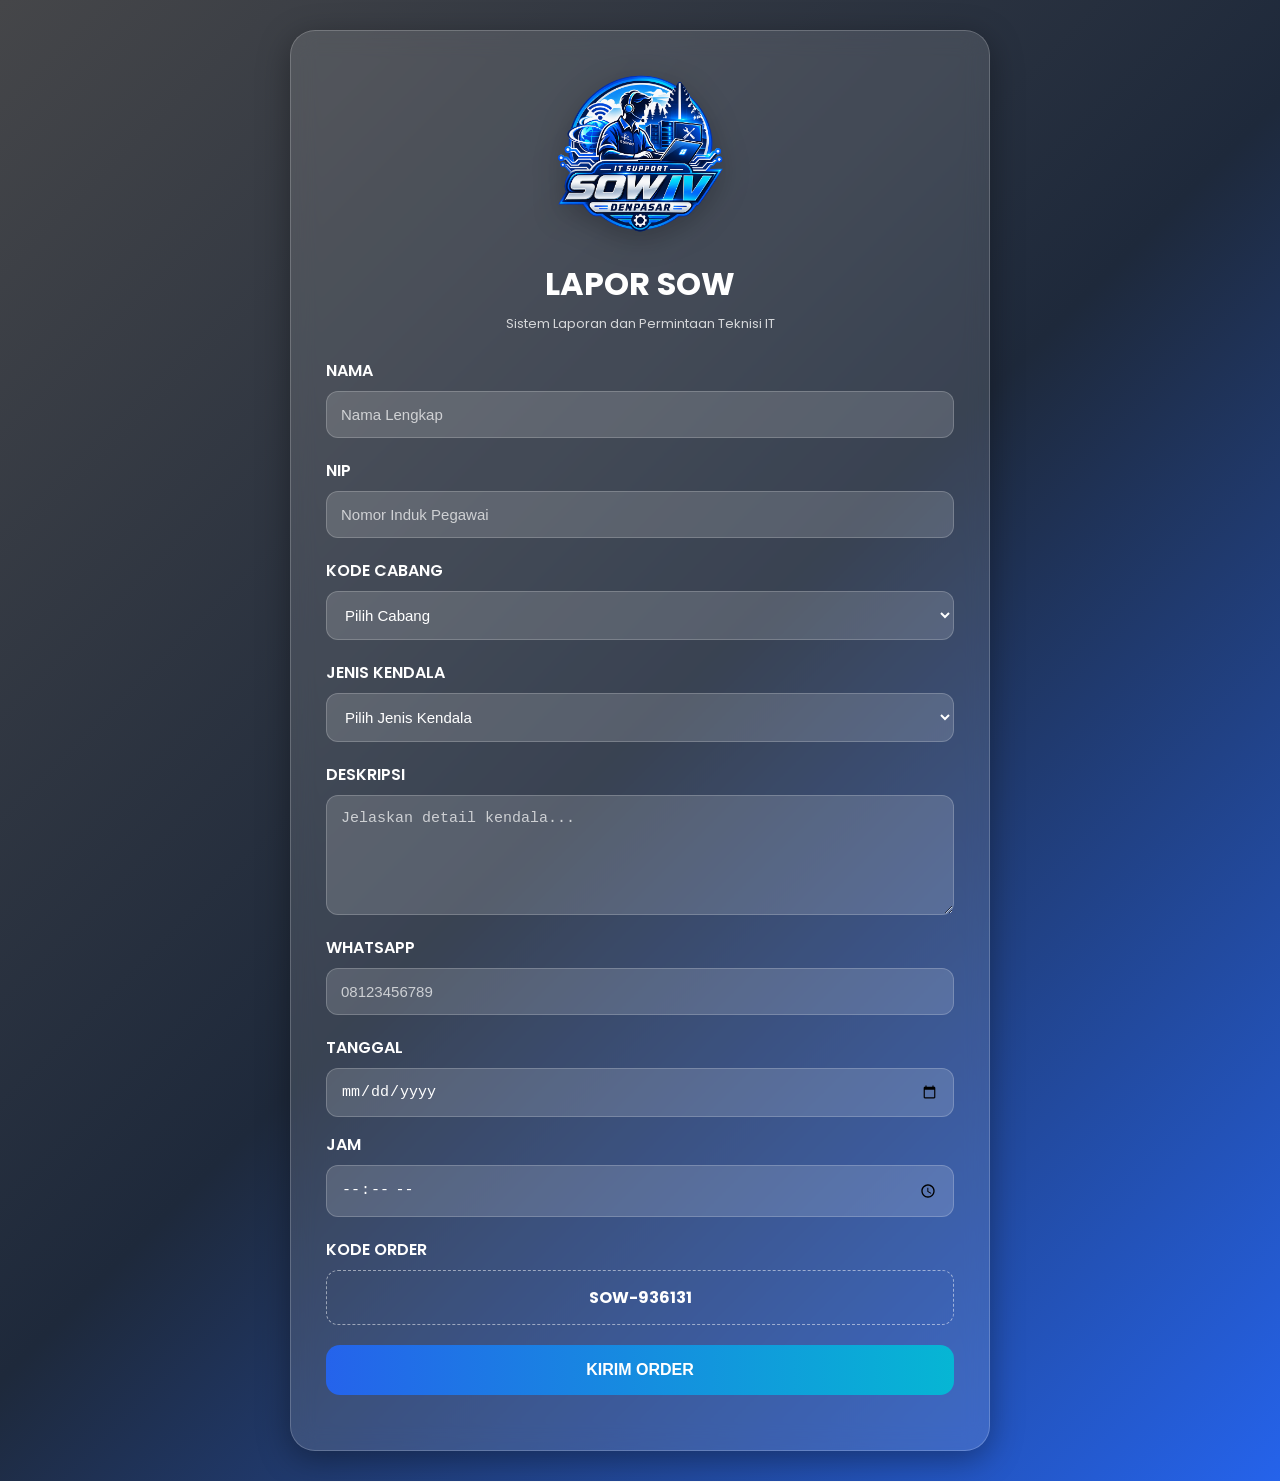
==== index.html @ f2abab61 "Lapor SOW" ====
<!DOCTYPE html>
<html lang="id">

<head>

    <meta charset="UTF-8">

    <meta name="viewport" content="width=device-width, initial-scale=1.0">

    <title>Form Order Kendala Teknisi</title>

    <link rel="stylesheet" href="css/style.css">

</head>

<body>

    <div class="form-container">

        <div class="sow-brand-header">

            <img class="sow-brand-logo" src="images/logo-sow-iv-dps-compact.png" alt="Logo SOW IV DPS">

        </div>

        <h1 class="sow-form-title">
            LAPOR SOW
        </h1>
        <p class="sow-form-subtitle">
            Sistem Laporan dan Permintaan Teknisi IT
        </p>
        <form id="orderForm">

            <div class="form-group">

                <label for="nama">NAMA</label>

                <input type="text" id="nama" required placeholder="Nama Lengkap">

            </div>


            <div class="form-group">

                <label for="nip">NIP</label>

                <input type="text" id="nip" required placeholder="Nomor Induk Pegawai">

            </div>


            <div class="form-group">

                <label for="kode_cabang">KODE CABANG</label>

                <select id="kode_cabang" required>

                    <option value="">Pilih Cabang</option>

                    <option>0040-KCU DENPASAR</option>
                    <option>0146-KCU KUTA</option>
                    <option>6115-KCP GATOT SUBROTO BARAT</option>
                    <option>7730-KCP GATOT SUBROTO TIMUR</option>
                    <option>6690-KCP GATOT SUBROTO DENPASAR</option>
                    <option>6113-KCP BULUH INDAH</option>
                    <option>0435-KCP COKROAMINOTO</option>
                    <option>6485-KCP MAHENDRADATA</option>
                    <option>7445-KCP BENOA</option>
                    <option>7670-KCP SESETAN</option>
                    <option>7680-KCP TEUKU UMAR</option>
                    <option>0049-KCP MALUKU</option>
                    <option>6110-KCP GRAND SUDIRMAN</option>
                    <option>7725-KCP RENON</option>
                    <option>0135-KCP UBUD</option>
                    <option>0416-KCP GIANYAR</option>
                    <option>0395-KCP KLUNGKUNG</option>
                    <option>6700-KCP SANUR</option>
                    <option>7720-KCP BYPASS MUMBUL</option>
                    <option>7723-KCP PECATU</option>
                    <option>7705-KCP SUNSET BOULEVARD</option>
                    <option>8580-KCP BYPASS NGURAH RAI</option>
                    <option>0404-KCP KARTIKA PLAZA</option>
                    <option>6955-KCP PASAR KUTA</option>
                    <option>6130-KCP RAYA KUTA</option>
                    <option>7700-KCP KEROBOKAN</option>
                    <option>7703-KCP CANGGU</option>
                    <option>0142-KCP TABANAN</option>
                    <option>7728-KCP GAJAH MADA</option>
                    <option>7726-KCP DALUNG</option>

                </select>

            </div>


            <div class="form-group">

                <label for="jenis_kendala">JENIS KENDALA</label>

                <select id="jenis_kendala" required>

                    <option value="">Pilih Jenis Kendala</option>

                    <option>E-Service</option>
                    <option>Mesin Sari</option>
                    <option>BDS Web</option>
                    <option>CS Digital</option>
                    <option>Printer</option>
                    <option>Server</option>
                    <option>PC Mati</option>
                    <option>Tablet Mati</option>
                    <option>Tablet Error</option>
                    <option>Update</option>
                    <option>Payroll</option>
                    <option>Kunjungan</option>
                    <option>Teknis</option>
                    <option>Lainnya</option>

                </select>

            </div>


            <div class="form-group">

                <label for="deskripsi">DESKRIPSI</label>

                <textarea id="deskripsi" required placeholder="Jelaskan detail kendala..."></textarea>

            </div>


            <div class="form-group">

                <label for="whatsapp">WHATSAPP</label>

                <input type="tel" id="whatsapp" required placeholder="08123456789">

            </div>


            <div class="form-group">

                <label for="tanggal">TANGGAL</label>

                <input type="date" id="tanggal" required>


                <label for="jam" class="label-jam">

                    JAM

                </label>

                <input type="time" id="jam" required>

            </div>


            <div class="form-group">

                <label>KODE ORDER</label>

                <div id="kode">

                    Memuat...

                </div>

            </div>


            <button type="submit" class="btn-submit" id="submitBtn">

                KIRIM ORDER

            </button>


            <div id="success"></div>

        </form>

    </div>


    <script src="js/script.js"></script>

</body>

</html>
---- css/style.css ----
@import url('https://fonts.googleapis.com/css2?family=Poppins:wght@300;400;500;600;700&display=swap');

* {
    box-sizing: border-box;
}

body {
    margin: 0;
    padding: 30px 15px;

    font-family: 'Poppins', sans-serif;

    background: linear-gradient(135deg,
            #454649,
            #1e293b,
            #2563eb);

    min-height: 100vh;

    display: flex;
    justify-content: center;
    align-items: center;
}

.form-container {

    width: 100%;
    max-width: 700px;

    padding: 35px;

    background: rgba(255, 255, 255, 0.12);

    border: 1px solid rgba(255, 255, 255, 0.2);

    border-radius: 25px;

    backdrop-filter: blur(12px);

    box-shadow: 0 8px 32px rgba(0, 0, 0, 0.35);
}

h1 {

    margin-top: 0;

    text-align: center;

    color: white;
}

.form-group {

    margin-bottom: 20px;

    display: flex;

    flex-direction: column;
}

label {

    margin-bottom: 8px;

    color: white;

    font-weight: 600;
}

.label-jam {

    margin-top: 15px;
}

input,
select,
textarea {

    width: 100%;

    padding: 14px;

    border: 1px solid rgba(255, 255, 255, 0.2);

    border-radius: 12px;

    outline: none;

    font-size: 15px;

    background: rgba(255, 255, 255, 0.15);

    color: white;
}

select option {

    color: black;
}

textarea {

    min-height: 120px;

    resize: vertical;
}

input::placeholder,
textarea::placeholder {

    color: rgba(255, 255, 255, 0.7);
}

input:focus,
select:focus,
textarea:focus {

    border-color: #60a5fa;

    box-shadow: 0 0 12px rgba(96, 165, 250, 0.5);
}

#kode {

    padding: 14px;

    text-align: center;

    color: white;

    font-weight: bold;

    border: 1px dashed rgba(255, 255, 255, 0.5);

    border-radius: 12px;
}

.btn-submit {

    width: 100%;

    padding: 16px;

    border: none;

    border-radius: 14px;

    cursor: pointer;

    font-size: 16px;

    font-weight: bold;

    color: white;

    background: linear-gradient(90deg,
            #2563eb,
            #06b6d4);
}

.btn-submit:hover {

    transform: translateY(-2px);
}

.btn-submit:disabled {

    opacity: 0.6;

    cursor: not-allowed;
}

#success {

    margin-top: 20px;

    text-align: center;

    font-weight: bold;
}

.success-message {

    color: #86efac;
}

.error-message {

    color: #fca5a5;
}

@media (max-width: 600px) {

    body {

        padding: 15px 10px;
    }

    .form-container {

        padding: 20px;
    }

}

/* ini bagian logo dan tagline --*/
.sow-brand-header {
    text-align: center;
    margin: 0 auto 24px;
}

.sow-brand-logo {
    display: block;
    width: 170px;
    height: 170px;
    object-fit: contain;
    margin: 0 auto 5px;
    filter: drop-shadow(0 8px 14px rgba(0, 0, 0, 0.25));
}

.sow-brand-name {
    margin: 0;
    color: #ffffff;
    font-size: 17px;
    font-weight: 700;
    letter-spacing: 1.5px;
}

.sow-brand-tagline {
    margin: 4px 0 18px;
    color: rgba(255, 255, 255, 0.85);
    font-size: 11px;
    font-weight: 600;
    letter-spacing: 1.5px;
    text-align: center;
}

.sow-form-title {
    margin: 0 0 6px !important;
}

.sow-form-subtitle {
    margin: 0 0 24px;
    text-align: center;
    color: rgba(255, 255, 255, 0.78);
    font-size: 13px;
}

/* TAMPILAN HP */
@media (max-width: 768px) {

    .sow-brand-logo {
        width: 125px;
        height: 125px;
        margin-bottom: 8px;
    }

    .sow-form-subtitle {
        font-size: 12px;
        margin-bottom: 5px;
        animation: slideInLeft 0.8s ease-in-out;

    }
}

@keyframes slideInLeft {
    0% {
        opacity: 0;
        transform: translateY(20px);
    }

    100% {
        opacity: 1;
        transform: translateY(0);
    }
}
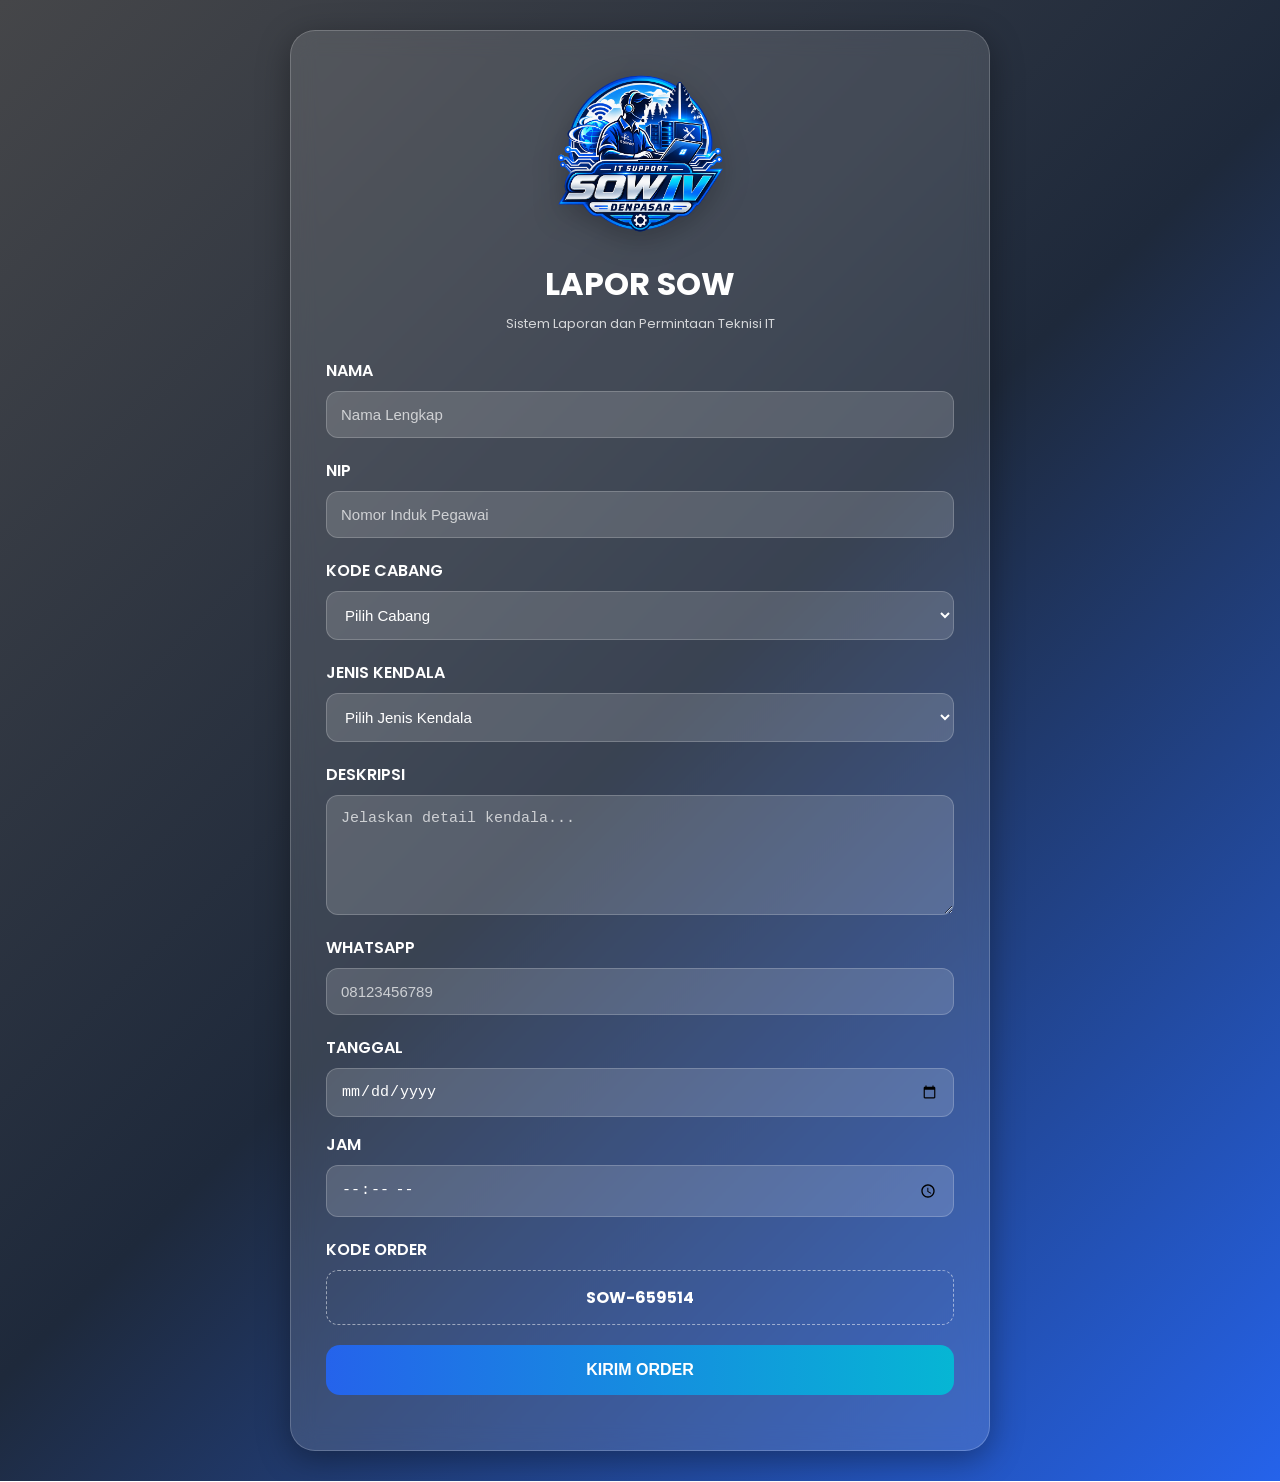
==== commit 375c9252: "FINAL - Sistem Lapor SOW v1.0" ====
--- a/index.html
+++ b/index.html
@@ -1,191 +1,191 @@
-<!DOCTYPE html>
-<html lang="id">
-
-<head>
-
-    <meta charset="UTF-8">
-
-    <meta name="viewport" content="width=device-width, initial-scale=1.0">
-
-    <title>Form Order Kendala Teknisi</title>
-
-    <link rel="stylesheet" href="css/style.css">
-
-</head>
-
-<body>
-
-    <div class="form-container">
-
-        <div class="sow-brand-header">
-
-            <img class="sow-brand-logo" src="images/logo-sow-iv-dps-compact.png" alt="Logo SOW IV DPS">
-
-        </div>
-
-        <h1 class="sow-form-title">
-            LAPOR SOW
-        </h1>
-        <p class="sow-form-subtitle">
-            Sistem Laporan dan Permintaan Teknisi IT
-        </p>
-        <form id="orderForm">
-
-            <div class="form-group">
-
-                <label for="nama">NAMA</label>
-
-                <input type="text" id="nama" required placeholder="Nama Lengkap">
-
-            </div>
-
-
-            <div class="form-group">
-
-                <label for="nip">NIP</label>
-
-                <input type="text" id="nip" required placeholder="Nomor Induk Pegawai">
-
-            </div>
-
-
-            <div class="form-group">
-
-                <label for="kode_cabang">KODE CABANG</label>
-
-                <select id="kode_cabang" required>
-
-                    <option value="">Pilih Cabang</option>
-
-                    <option>0040-KCU DENPASAR</option>
-                    <option>0146-KCU KUTA</option>
-                    <option>6115-KCP GATOT SUBROTO BARAT</option>
-                    <option>7730-KCP GATOT SUBROTO TIMUR</option>
-                    <option>6690-KCP GATOT SUBROTO DENPASAR</option>
-                    <option>6113-KCP BULUH INDAH</option>
-                    <option>0435-KCP COKROAMINOTO</option>
-                    <option>6485-KCP MAHENDRADATA</option>
-                    <option>7445-KCP BENOA</option>
-                    <option>7670-KCP SESETAN</option>
-                    <option>7680-KCP TEUKU UMAR</option>
-                    <option>0049-KCP MALUKU</option>
-                    <option>6110-KCP GRAND SUDIRMAN</option>
-                    <option>7725-KCP RENON</option>
-                    <option>0135-KCP UBUD</option>
-                    <option>0416-KCP GIANYAR</option>
-                    <option>0395-KCP KLUNGKUNG</option>
-                    <option>6700-KCP SANUR</option>
-                    <option>7720-KCP BYPASS MUMBUL</option>
-                    <option>7723-KCP PECATU</option>
-                    <option>7705-KCP SUNSET BOULEVARD</option>
-                    <option>8580-KCP BYPASS NGURAH RAI</option>
-                    <option>0404-KCP KARTIKA PLAZA</option>
-                    <option>6955-KCP PASAR KUTA</option>
-                    <option>6130-KCP RAYA KUTA</option>
-                    <option>7700-KCP KEROBOKAN</option>
-                    <option>7703-KCP CANGGU</option>
-                    <option>0142-KCP TABANAN</option>
-                    <option>7728-KCP GAJAH MADA</option>
-                    <option>7726-KCP DALUNG</option>
-
-                </select>
-
-            </div>
-
-
-            <div class="form-group">
-
-                <label for="jenis_kendala">JENIS KENDALA</label>
-
-                <select id="jenis_kendala" required>
-
-                    <option value="">Pilih Jenis Kendala</option>
-
-                    <option>E-Service</option>
-                    <option>Mesin Sari</option>
-                    <option>BDS Web</option>
-                    <option>CS Digital</option>
-                    <option>Printer</option>
-                    <option>Server</option>
-                    <option>PC Mati</option>
-                    <option>Tablet Mati</option>
-                    <option>Tablet Error</option>
-                    <option>Update</option>
-                    <option>Payroll</option>
-                    <option>Kunjungan</option>
-                    <option>Teknis</option>
-                    <option>Lainnya</option>
-
-                </select>
-
-            </div>
-
-
-            <div class="form-group">
-
-                <label for="deskripsi">DESKRIPSI</label>
-
-                <textarea id="deskripsi" required placeholder="Jelaskan detail kendala..."></textarea>
-
-            </div>
-
-
-            <div class="form-group">
-
-                <label for="whatsapp">WHATSAPP</label>
-
-                <input type="tel" id="whatsapp" required placeholder="08123456789">
-
-            </div>
-
-
-            <div class="form-group">
-
-                <label for="tanggal">TANGGAL</label>
-
-                <input type="date" id="tanggal" required>
-
-
-                <label for="jam" class="label-jam">
-
-                    JAM
-
-                </label>
-
-                <input type="time" id="jam" required>
-
-            </div>
-
-
-            <div class="form-group">
-
-                <label>KODE ORDER</label>
-
-                <div id="kode">
-
-                    Memuat...
-
-                </div>
-
-            </div>
-
-
-            <button type="submit" class="btn-submit" id="submitBtn">
-
-                KIRIM ORDER
-
-            </button>
-
-
-            <div id="success"></div>
-
-        </form>
-
-    </div>
-
-
-    <script src="js/script.js"></script>
-
-</body>
-
+<!DOCTYPE html>
+<html lang="id">
+
+<head>
+
+    <meta charset="UTF-8">
+
+    <meta name="viewport" content="width=device-width, initial-scale=1.0">
+
+    <title>Form Order Kendala Teknisi</title>
+
+    <link rel="stylesheet" href="css/style.css">
+
+</head>
+
+<body>
+
+    <div class="form-container">
+
+        <div class="sow-brand-header">
+
+            <img class="sow-brand-logo" src="images/logo-sow-iv-dps-compact.png" alt="Logo SOW IV DPS">
+
+        </div>
+
+        <h1 class="sow-form-title">
+            LAPOR SOW
+        </h1>
+        <p class="sow-form-subtitle">
+            Sistem Laporan dan Permintaan Teknisi IT
+        </p>
+        <form id="orderForm">
+
+            <div class="form-group">
+
+                <label for="nama">NAMA</label>
+
+                <input type="text" id="nama" required placeholder="Nama Lengkap">
+
+            </div>
+
+
+            <div class="form-group">
+
+                <label for="nip">NIP</label>
+
+                <input type="text" id="nip" required placeholder="Nomor Induk Pegawai">
+
+            </div>
+
+
+            <div class="form-group">
+
+                <label for="kode_cabang">KODE CABANG</label>
+
+                <select id="kode_cabang" required>
+
+                    <option value="">Pilih Cabang</option>
+
+                    <option>0040-KCU DENPASAR</option>
+                    <option>0146-KCU KUTA</option>
+                    <option>6115-KCP GATOT SUBROTO BARAT</option>
+                    <option>7730-KCP GATOT SUBROTO TIMUR</option>
+                    <option>6690-KCP GATOT SUBROTO DENPASAR</option>
+                    <option>6113-KCP BULUH INDAH</option>
+                    <option>0435-KCP COKROAMINOTO</option>
+                    <option>6485-KCP MAHENDRADATA</option>
+                    <option>7445-KCP BENOA</option>
+                    <option>7670-KCP SESETAN</option>
+                    <option>7680-KCP TEUKU UMAR</option>
+                    <option>0049-KCP MALUKU</option>
+                    <option>6110-KCP GRAND SUDIRMAN</option>
+                    <option>7725-KCP RENON</option>
+                    <option>0135-KCP UBUD</option>
+                    <option>0416-KCP GIANYAR</option>
+                    <option>0395-KCP KLUNGKUNG</option>
+                    <option>6700-KCP SANUR</option>
+                    <option>7720-KCP BYPASS MUMBUL</option>
+                    <option>7723-KCP PECATU</option>
+                    <option>7705-KCP SUNSET BOULEVARD</option>
+                    <option>8580-KCP BYPASS NGURAH RAI</option>
+                    <option>0404-KCP KARTIKA PLAZA</option>
+                    <option>6955-KCP PASAR KUTA</option>
+                    <option>6130-KCP RAYA KUTA</option>
+                    <option>7700-KCP KEROBOKAN</option>
+                    <option>7703-KCP CANGGU</option>
+                    <option>0142-KCP TABANAN</option>
+                    <option>7728-KCP GAJAH MADA</option>
+                    <option>7726-KCP DALUNG</option>
+
+                </select>
+
+            </div>
+
+
+            <div class="form-group">
+
+                <label for="jenis_kendala">JENIS KENDALA</label>
+
+                <select id="jenis_kendala" required>
+
+                    <option value="">Pilih Jenis Kendala</option>
+
+                    <option>E-Service</option>
+                    <option>Mesin Sari</option>
+                    <option>BDS Web</option>
+                    <option>CS Digital</option>
+                    <option>Printer</option>
+                    <option>Server</option>
+                    <option>PC Mati</option>
+                    <option>Tablet Mati</option>
+                    <option>Tablet Error</option>
+                    <option>Update</option>
+                    <option>Payroll</option>
+                    <option>Kunjungan</option>
+                    <option>Teknis</option>
+                    <option>Lainnya</option>
+
+                </select>
+
+            </div>
+
+
+            <div class="form-group">
+
+                <label for="deskripsi">DESKRIPSI</label>
+
+                <textarea id="deskripsi" required placeholder="Jelaskan detail kendala..."></textarea>
+
+            </div>
+
+
+            <div class="form-group">
+
+                <label for="whatsapp">WHATSAPP</label>
+
+                <input type="tel" id="whatsapp" required placeholder="08123456789">
+
+            </div>
+
+
+            <div class="form-group">
+
+                <label for="tanggal">TANGGAL</label>
+
+                <input type="date" id="tanggal" required>
+
+
+                <label for="jam" class="label-jam">
+
+                    JAM
+
+                </label>
+
+                <input type="time" id="jam" required>
+
+            </div>
+
+
+            <div class="form-group">
+
+                <label>KODE ORDER</label>
+
+                <div id="kode">
+
+                    Memuat...
+
+                </div>
+
+            </div>
+
+
+            <button type="submit" class="btn-submit" id="submitBtn">
+
+                KIRIM ORDER
+
+            </button>
+
+
+            <div id="success"></div>
+
+        </form>
+
+    </div>
+
+
+    <script src="js/script.js"></script>
+
+</body>
+
 </html>
--- a/css/style.css
+++ b/css/style.css
@@ -1,276 +1,276 @@
-@import url('https://fonts.googleapis.com/css2?family=Poppins:wght@300;400;500;600;700&display=swap');
-
-* {
-    box-sizing: border-box;
-}
-
-body {
-    margin: 0;
-    padding: 30px 15px;
-
-    font-family: 'Poppins', sans-serif;
-
-    background: linear-gradient(135deg,
-            #454649,
-            #1e293b,
-            #2563eb);
-
-    min-height: 100vh;
-
-    display: flex;
-    justify-content: center;
-    align-items: center;
-}
-
-.form-container {
-
-    width: 100%;
-    max-width: 700px;
-
-    padding: 35px;
-
-    background: rgba(255, 255, 255, 0.12);
-
-    border: 1px solid rgba(255, 255, 255, 0.2);
-
-    border-radius: 25px;
-
-    backdrop-filter: blur(12px);
-
-    box-shadow: 0 8px 32px rgba(0, 0, 0, 0.35);
-}
-
-h1 {
-
-    margin-top: 0;
-
-    text-align: center;
-
-    color: white;
-}
-
-.form-group {
-
-    margin-bottom: 20px;
-
-    display: flex;
-
-    flex-direction: column;
-}
-
-label {
-
-    margin-bottom: 8px;
-
-    color: white;
-
-    font-weight: 600;
-}
-
-.label-jam {
-
-    margin-top: 15px;
-}
-
-input,
-select,
-textarea {
-
-    width: 100%;
-
-    padding: 14px;
-
-    border: 1px solid rgba(255, 255, 255, 0.2);
-
-    border-radius: 12px;
-
-    outline: none;
-
-    font-size: 15px;
-
-    background: rgba(255, 255, 255, 0.15);
-
-    color: white;
-}
-
-select option {
-
-    color: black;
-}
-
-textarea {
-
-    min-height: 120px;
-
-    resize: vertical;
-}
-
-input::placeholder,
-textarea::placeholder {
-
-    color: rgba(255, 255, 255, 0.7);
-}
-
-input:focus,
-select:focus,
-textarea:focus {
-
-    border-color: #60a5fa;
-
-    box-shadow: 0 0 12px rgba(96, 165, 250, 0.5);
-}
-
-#kode {
-
-    padding: 14px;
-
-    text-align: center;
-
-    color: white;
-
-    font-weight: bold;
-
-    border: 1px dashed rgba(255, 255, 255, 0.5);
-
-    border-radius: 12px;
-}
-
-.btn-submit {
-
-    width: 100%;
-
-    padding: 16px;
-
-    border: none;
-
-    border-radius: 14px;
-
-    cursor: pointer;
-
-    font-size: 16px;
-
-    font-weight: bold;
-
-    color: white;
-
-    background: linear-gradient(90deg,
-            #2563eb,
-            #06b6d4);
-}
-
-.btn-submit:hover {
-
-    transform: translateY(-2px);
-}
-
-.btn-submit:disabled {
-
-    opacity: 0.6;
-
-    cursor: not-allowed;
-}
-
-#success {
-
-    margin-top: 20px;
-
-    text-align: center;
-
-    font-weight: bold;
-}
-
-.success-message {
-
-    color: #86efac;
-}
-
-.error-message {
-
-    color: #fca5a5;
-}
-
-@media (max-width: 600px) {
-
-    body {
-
-        padding: 15px 10px;
-    }
-
-    .form-container {
-
-        padding: 20px;
-    }
-
-}
-
-/* ini bagian logo dan tagline --*/
-.sow-brand-header {
-    text-align: center;
-    margin: 0 auto 24px;
-}
-
-.sow-brand-logo {
-    display: block;
-    width: 170px;
-    height: 170px;
-    object-fit: contain;
-    margin: 0 auto 5px;
-    filter: drop-shadow(0 8px 14px rgba(0, 0, 0, 0.25));
-}
-
-.sow-brand-name {
-    margin: 0;
-    color: #ffffff;
-    font-size: 17px;
-    font-weight: 700;
-    letter-spacing: 1.5px;
-}
-
-.sow-brand-tagline {
-    margin: 4px 0 18px;
-    color: rgba(255, 255, 255, 0.85);
-    font-size: 11px;
-    font-weight: 600;
-    letter-spacing: 1.5px;
-    text-align: center;
-}
-
-.sow-form-title {
-    margin: 0 0 6px !important;
-}
-
-.sow-form-subtitle {
-    margin: 0 0 24px;
-    text-align: center;
-    color: rgba(255, 255, 255, 0.78);
-    font-size: 13px;
-}
-
-/* TAMPILAN HP */
-@media (max-width: 768px) {
-
-    .sow-brand-logo {
-        width: 125px;
-        height: 125px;
-        margin-bottom: 8px;
-    }
-
-    .sow-form-subtitle {
-        font-size: 12px;
-        margin-bottom: 5px;
-        animation: slideInLeft 0.8s ease-in-out;
-
-    }
-}
-
-@keyframes slideInLeft {
-    0% {
-        opacity: 0;
-        transform: translateY(20px);
-    }
-
-    100% {
-        opacity: 1;
-        transform: translateY(0);
-    }
+@import url('https://fonts.googleapis.com/css2?family=Poppins:wght@300;400;500;600;700&display=swap');
+
+* {
+    box-sizing: border-box;
+}
+
+body {
+    margin: 0;
+    padding: 30px 15px;
+
+    font-family: 'Poppins', sans-serif;
+
+    background: linear-gradient(135deg,
+            #454649,
+            #1e293b,
+            #2563eb);
+
+    min-height: 100vh;
+
+    display: flex;
+    justify-content: center;
+    align-items: center;
+}
+
+.form-container {
+
+    width: 100%;
+    max-width: 700px;
+
+    padding: 35px;
+
+    background: rgba(255, 255, 255, 0.12);
+
+    border: 1px solid rgba(255, 255, 255, 0.2);
+
+    border-radius: 25px;
+
+    backdrop-filter: blur(12px);
+
+    box-shadow: 0 8px 32px rgba(0, 0, 0, 0.35);
+}
+
+h1 {
+
+    margin-top: 0;
+
+    text-align: center;
+
+    color: white;
+}
+
+.form-group {
+
+    margin-bottom: 20px;
+
+    display: flex;
+
+    flex-direction: column;
+}
+
+label {
+
+    margin-bottom: 8px;
+
+    color: white;
+
+    font-weight: 600;
+}
+
+.label-jam {
+
+    margin-top: 15px;
+}
+
+input,
+select,
+textarea {
+
+    width: 100%;
+
+    padding: 14px;
+
+    border: 1px solid rgba(255, 255, 255, 0.2);
+
+    border-radius: 12px;
+
+    outline: none;
+
+    font-size: 15px;
+
+    background: rgba(255, 255, 255, 0.15);
+
+    color: white;
+}
+
+select option {
+
+    color: black;
+}
+
+textarea {
+
+    min-height: 120px;
+
+    resize: vertical;
+}
+
+input::placeholder,
+textarea::placeholder {
+
+    color: rgba(255, 255, 255, 0.7);
+}
+
+input:focus,
+select:focus,
+textarea:focus {
+
+    border-color: #60a5fa;
+
+    box-shadow: 0 0 12px rgba(96, 165, 250, 0.5);
+}
+
+#kode {
+
+    padding: 14px;
+
+    text-align: center;
+
+    color: white;
+
+    font-weight: bold;
+
+    border: 1px dashed rgba(255, 255, 255, 0.5);
+
+    border-radius: 12px;
+}
+
+.btn-submit {
+
+    width: 100%;
+
+    padding: 16px;
+
+    border: none;
+
+    border-radius: 14px;
+
+    cursor: pointer;
+
+    font-size: 16px;
+
+    font-weight: bold;
+
+    color: white;
+
+    background: linear-gradient(90deg,
+            #2563eb,
+            #06b6d4);
+}
+
+.btn-submit:hover {
+
+    transform: translateY(-2px);
+}
+
+.btn-submit:disabled {
+
+    opacity: 0.6;
+
+    cursor: not-allowed;
+}
+
+#success {
+
+    margin-top: 20px;
+
+    text-align: center;
+
+    font-weight: bold;
+}
+
+.success-message {
+
+    color: #86efac;
+}
+
+.error-message {
+
+    color: #fca5a5;
+}
+
+@media (max-width: 600px) {
+
+    body {
+
+        padding: 15px 10px;
+    }
+
+    .form-container {
+
+        padding: 20px;
+    }
+
+}
+
+/* ini bagian logo dan tagline --*/
+.sow-brand-header {
+    text-align: center;
+    margin: 0 auto 24px;
+}
+
+.sow-brand-logo {
+    display: block;
+    width: 170px;
+    height: 170px;
+    object-fit: contain;
+    margin: 0 auto 5px;
+    filter: drop-shadow(0 8px 14px rgba(0, 0, 0, 0.25));
+}
+
+.sow-brand-name {
+    margin: 0;
+    color: #ffffff;
+    font-size: 17px;
+    font-weight: 700;
+    letter-spacing: 1.5px;
+}
+
+.sow-brand-tagline {
+    margin: 4px 0 18px;
+    color: rgba(255, 255, 255, 0.85);
+    font-size: 11px;
+    font-weight: 600;
+    letter-spacing: 1.5px;
+    text-align: center;
+}
+
+.sow-form-title {
+    margin: 0 0 6px !important;
+}
+
+.sow-form-subtitle {
+    margin: 0 0 24px;
+    text-align: center;
+    color: rgba(255, 255, 255, 0.78);
+    font-size: 13px;
+}
+
+/* TAMPILAN HP */
+@media (max-width: 768px) {
+
+    .sow-brand-logo {
+        width: 125px;
+        height: 125px;
+        margin-bottom: 8px;
+    }
+
+    .sow-form-subtitle {
+        font-size: 12px;
+        margin-bottom: 5px;
+        animation: slideInLeft 0.8s ease-in-out;
+
+    }
+}
+
+@keyframes slideInLeft {
+    0% {
+        opacity: 0;
+        transform: translateY(20px);
+    }
+
+    100% {
+        opacity: 1;
+        transform: translateY(0);
+    }
 }
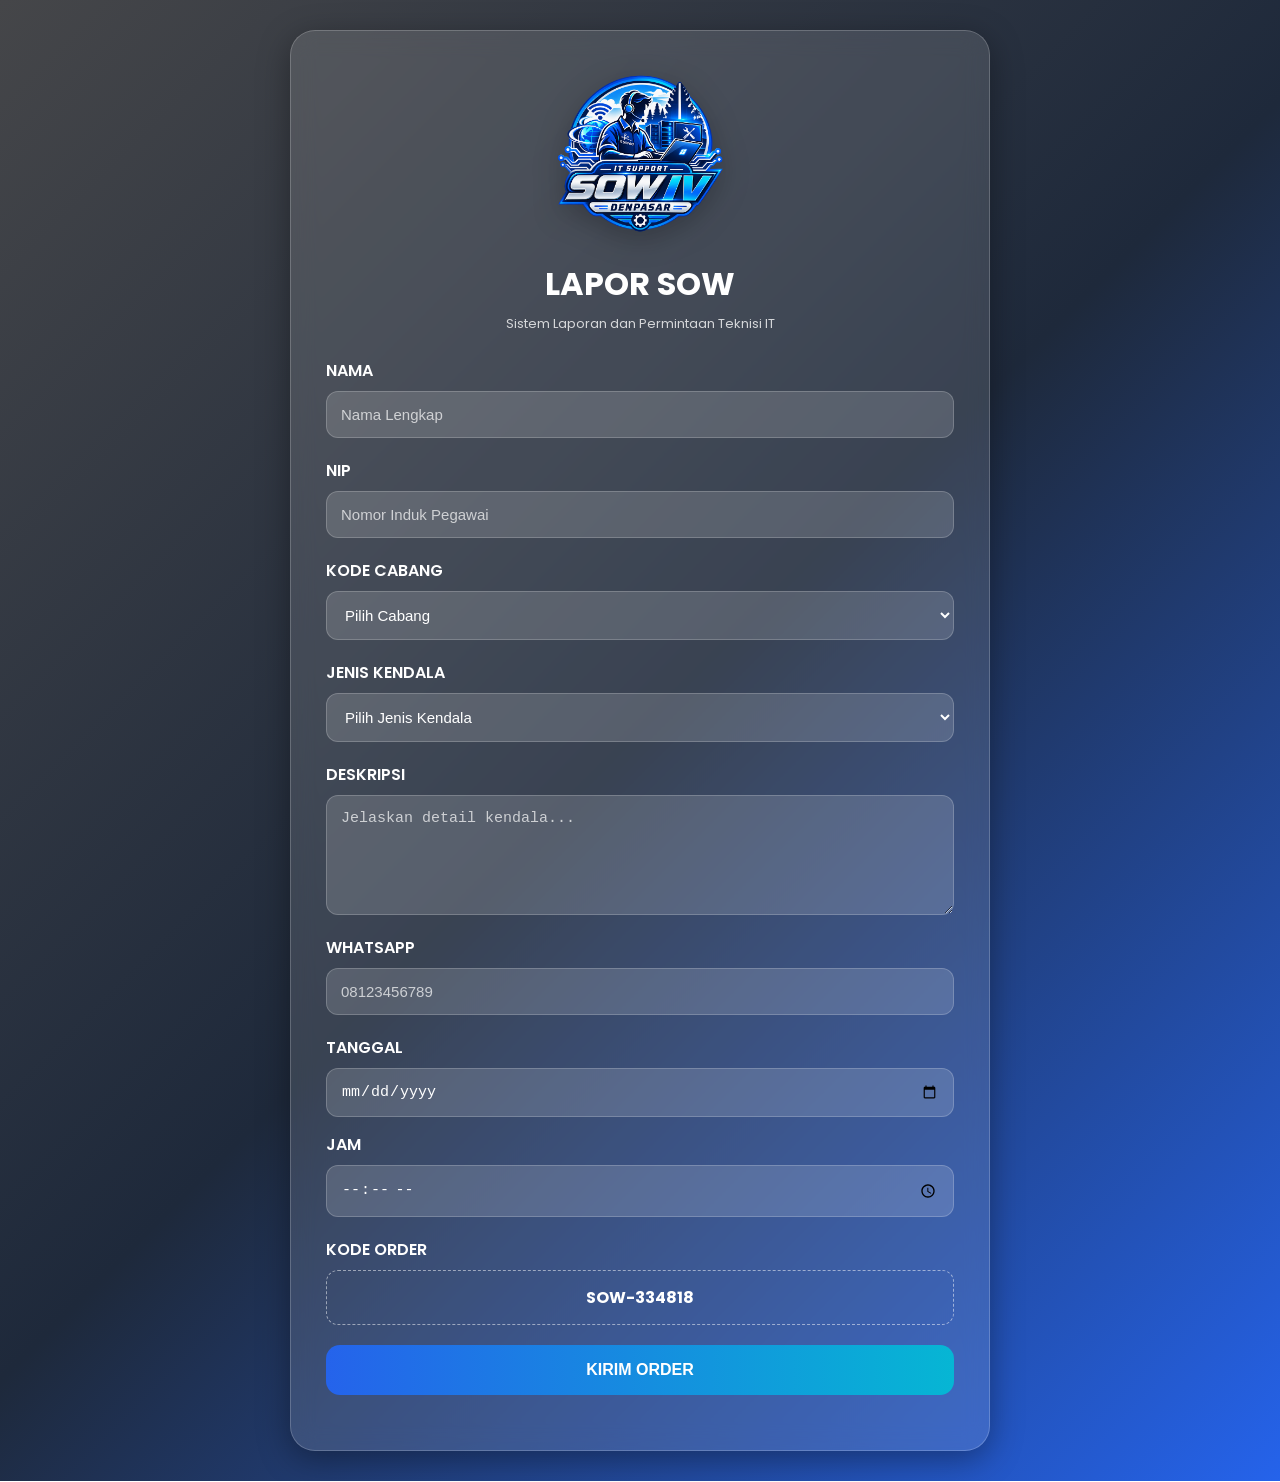
==== commit ad537d42: "Finalisasi MASTER_DATA dan keamanan login admin" ====
--- a/index.html
+++ b/index.html
@@ -57,37 +57,6 @@
 
                     <option value="">Pilih Cabang</option>
 
-                    <option>0040-KCU DENPASAR</option>
-                    <option>0146-KCU KUTA</option>
-                    <option>6115-KCP GATOT SUBROTO BARAT</option>
-                    <option>7730-KCP GATOT SUBROTO TIMUR</option>
-                    <option>6690-KCP GATOT SUBROTO DENPASAR</option>
-                    <option>6113-KCP BULUH INDAH</option>
-                    <option>0435-KCP COKROAMINOTO</option>
-                    <option>6485-KCP MAHENDRADATA</option>
-                    <option>7445-KCP BENOA</option>
-                    <option>7670-KCP SESETAN</option>
-                    <option>7680-KCP TEUKU UMAR</option>
-                    <option>0049-KCP MALUKU</option>
-                    <option>6110-KCP GRAND SUDIRMAN</option>
-                    <option>7725-KCP RENON</option>
-                    <option>0135-KCP UBUD</option>
-                    <option>0416-KCP GIANYAR</option>
-                    <option>0395-KCP KLUNGKUNG</option>
-                    <option>6700-KCP SANUR</option>
-                    <option>7720-KCP BYPASS MUMBUL</option>
-                    <option>7723-KCP PECATU</option>
-                    <option>7705-KCP SUNSET BOULEVARD</option>
-                    <option>8580-KCP BYPASS NGURAH RAI</option>
-                    <option>0404-KCP KARTIKA PLAZA</option>
-                    <option>6955-KCP PASAR KUTA</option>
-                    <option>6130-KCP RAYA KUTA</option>
-                    <option>7700-KCP KEROBOKAN</option>
-                    <option>7703-KCP CANGGU</option>
-                    <option>0142-KCP TABANAN</option>
-                    <option>7728-KCP GAJAH MADA</option>
-                    <option>7726-KCP DALUNG</option>
-
                 </select>
 
             </div>
@@ -100,22 +69,6 @@
                 <select id="jenis_kendala" required>
 
                     <option value="">Pilih Jenis Kendala</option>
-
-                    <option>E-Service</option>
-                    <option>Mesin Sari</option>
-                    <option>BDS Web</option>
-                    <option>CS Digital</option>
-                    <option>Printer</option>
-                    <option>Server</option>
-                    <option>PC Mati</option>
-                    <option>Tablet Mati</option>
-                    <option>Tablet Error</option>
-                    <option>Update</option>
-                    <option>Payroll</option>
-                    <option>Kunjungan</option>
-                    <option>Teknis</option>
-                    <option>Lainnya</option>
-
                 </select>
 
             </div>
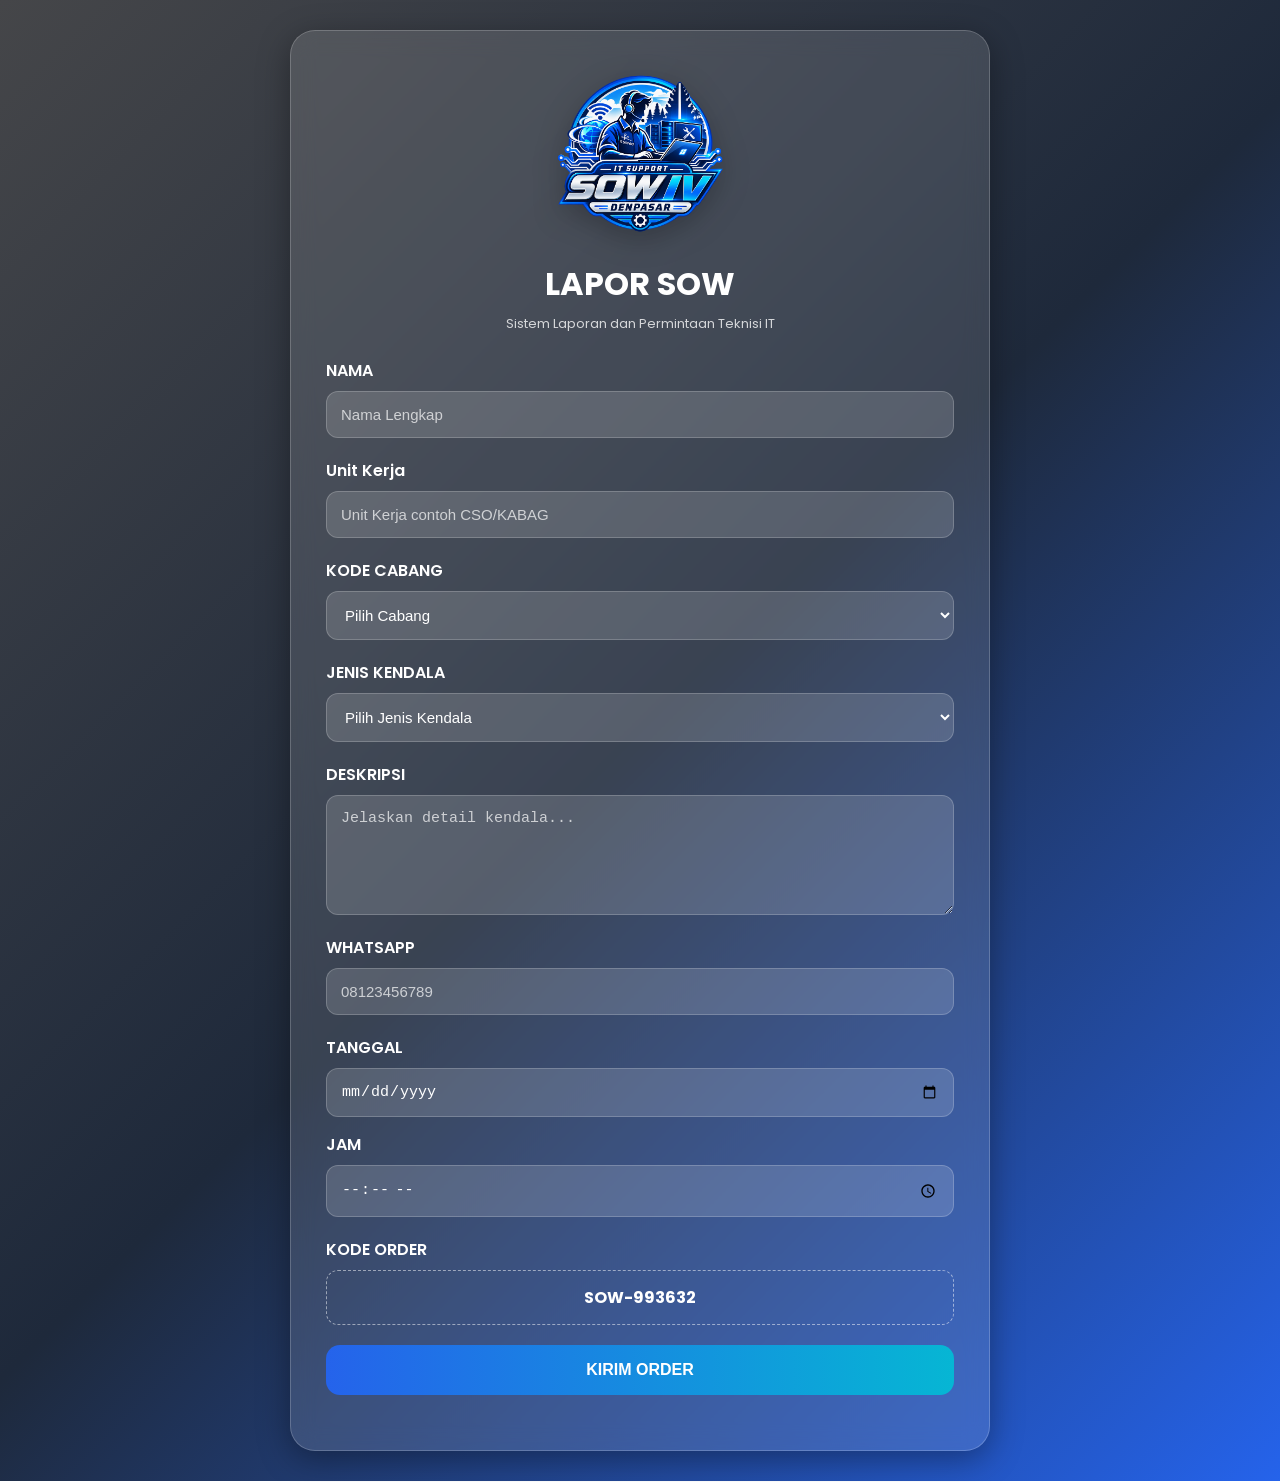
==== commit 15e62172: "Update Unit Kerja dan penyempurnaan aplikasi" ====
--- a/index.html
+++ b/index.html
@@ -42,9 +42,9 @@
 
             <div class="form-group">
 
-                <label for="nip">NIP</label>
+                <label for="unit_kerja">Unit Kerja</label>
 
-                <input type="text" id="nip" required placeholder="Nomor Induk Pegawai">
+                <input type="text" id="unit_kerja" required placeholder="Unit Kerja contoh CSO/KABAG">
 
             </div>
 
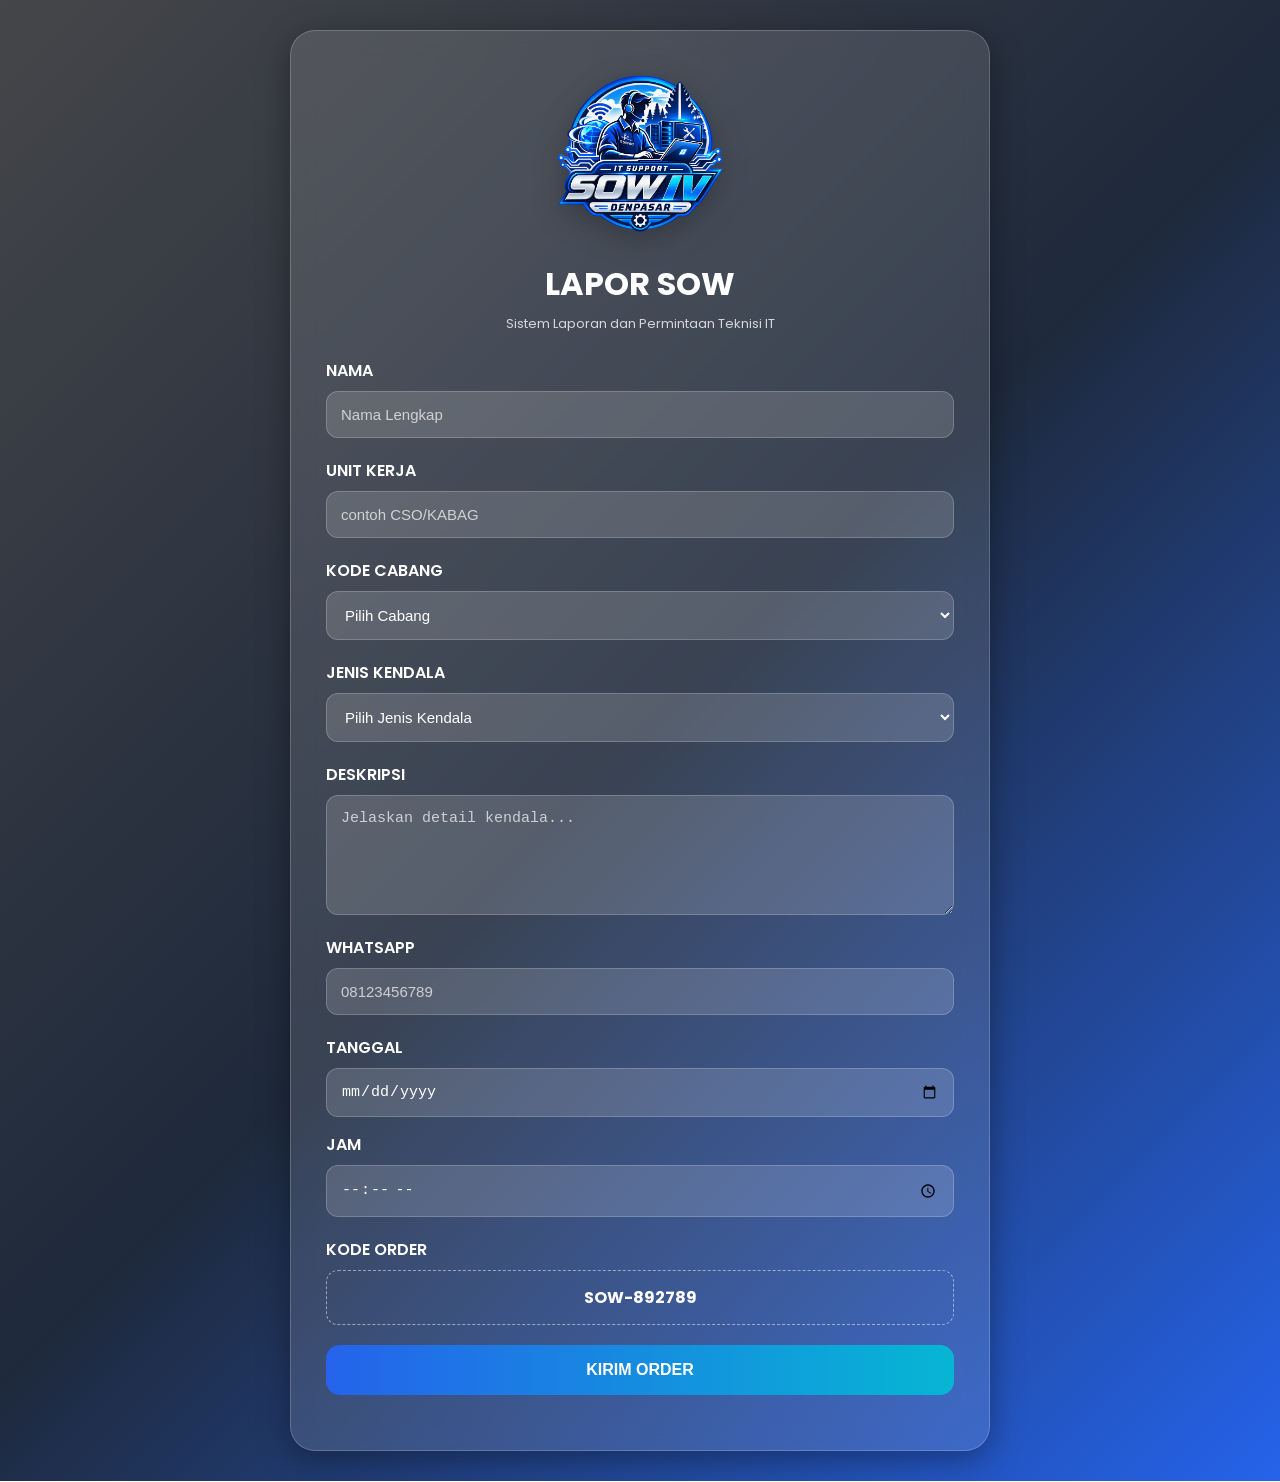
==== commit ff12924f: "Update Unit Kerja dan penyempurnaan aplikasi" ====
--- a/index.html
+++ b/index.html
@@ -42,9 +42,9 @@
 
             <div class="form-group">
 
-                <label for="unit_kerja">Unit Kerja</label>
+                <label for="unit_kerja">UNIT KERJA</label>
 
-                <input type="text" id="unit_kerja" required placeholder="Unit Kerja contoh CSO/KABAG">
+                <input type="text" id="unit_kerja" required placeholder="contoh CSO/KABAG">
 
             </div>
 
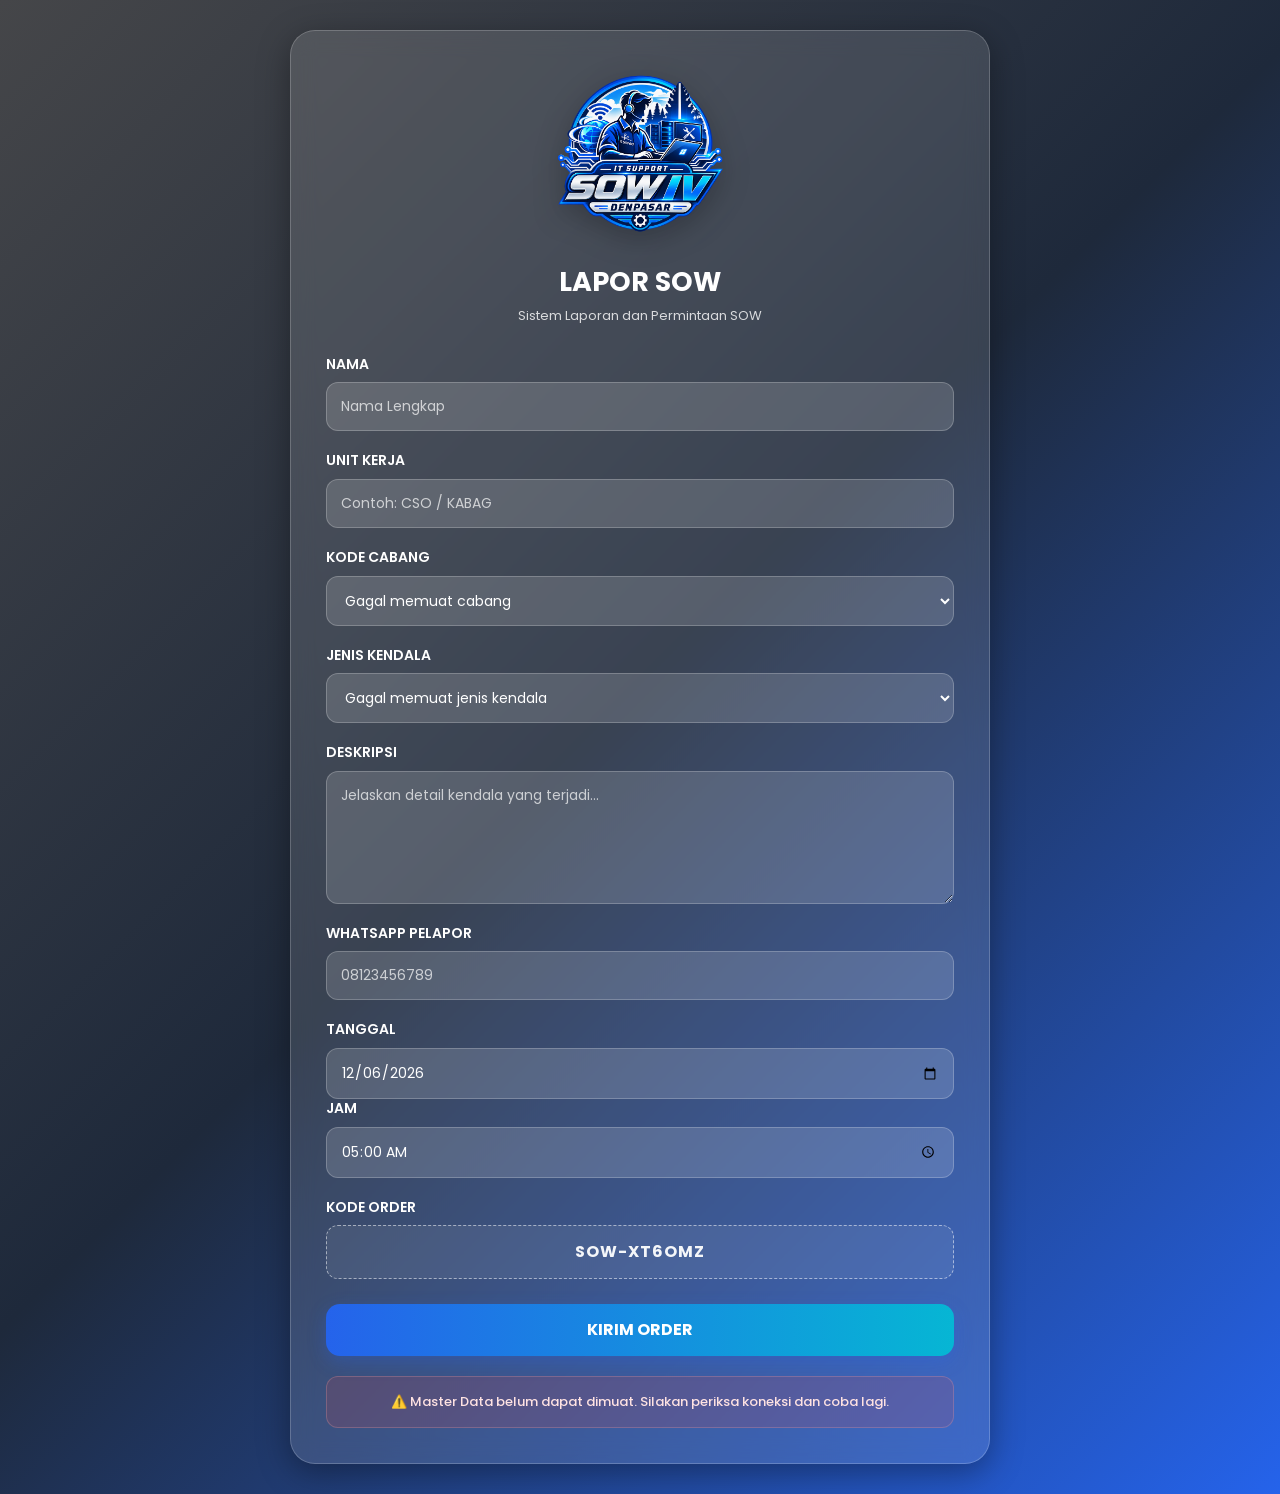
==== commit b58aa62d: "Final MY SOW BALI frontend" ====
--- a/index.html
+++ b/index.html
@@ -3,141 +3,305 @@
 
 <head>
 
+    <!-- =========================================================
+         MY SOW BALI
+         FORM ORDER SOW
+         FILE : index.html
+
+         FUNGSI :
+         - Menampilkan Form LAPOR SOW
+         - Memuat CSS utama
+         - Memuat JavaScript utama
+         - Menampilkan kode order
+         - Mengirim order ke Google Apps Script
+
+         CATATAN :
+         ---------------------------------------------------------
+         WhatsApp Admin
+         WhatsApp Group
+         WhatsApp Pelapor
+         Email
+
+         seluruhnya diproses oleh BACKEND Google Apps Script.
+
+         Browser TIDAK mengirim WhatsApp secara langsung.
+         ========================================================= -->
+
+
+    <!-- =========================================================
+         META
+         ========================================================= -->
+
     <meta charset="UTF-8">
 
     <meta name="viewport" content="width=device-width, initial-scale=1.0">
 
-    <title>Form Order Kendala Teknisi</title>
+    <meta name="description" content="LAPOR SOW - Sistem Laporan dan Permintaan SOW IT">
+
+    <meta name="theme-color" content="#2563eb">
+
+
+    <!-- =========================================================
+         TITLE
+         ========================================================= -->
+
+    <title>
+        LAPOR SOW | SOW IV DENPASAR
+    </title>
+
+
+    <!-- =========================================================
+         CSS UTAMA
+         ========================================================= -->
 
     <link rel="stylesheet" href="css/style.css">
 
 </head>
 
+
 <body>
 
-    <div class="form-container">
-
-        <div class="sow-brand-header">
-
-            <img class="sow-brand-logo" src="images/logo-sow-iv-dps-compact.png" alt="Logo SOW IV DPS">
-
-        </div>
-
-        <h1 class="sow-form-title">
-            LAPOR SOW
-        </h1>
-        <p class="sow-form-subtitle">
-            Sistem Laporan dan Permintaan Teknisi IT
-        </p>
-        <form id="orderForm">
-
-            <div class="form-group">
-
-                <label for="nama">NAMA</label>
-
-                <input type="text" id="nama" required placeholder="Nama Lengkap">
-
-            </div>
-
-
-            <div class="form-group">
-
-                <label for="unit_kerja">UNIT KERJA</label>
-
-                <input type="text" id="unit_kerja" required placeholder="contoh CSO/KABAG">
-
-            </div>
-
-
-            <div class="form-group">
-
-                <label for="kode_cabang">KODE CABANG</label>
-
-                <select id="kode_cabang" required>
-
-                    <option value="">Pilih Cabang</option>
+
+    <!-- =========================================================
+         CONTAINER UTAMA
+         ========================================================= -->
+
+    <main class="form-container">
+
+
+        <!-- =====================================================
+             BRAND / LOGO
+             ===================================================== -->
+
+        <header class="sow-brand-header">
+
+            <img class="sow-brand-logo" src="images/logo-sow-iv-dps-compact.png" alt="Logo SOW IV Denpasar"
+                loading="eager">
+
+        </header>
+
+
+        <!-- =====================================================
+             JUDUL FORM
+             ===================================================== -->
+
+        <section class="form-header">
+
+            <h1 class="sow-form-title">
+                LAPOR SOW
+            </h1>
+
+            <p class="sow-form-subtitle">
+                Sistem Laporan dan Permintaan SOW
+            </p>
+
+        </section>
+
+
+        <!-- =====================================================
+             FORM ORDER
+             ===================================================== -->
+
+        <form id="orderForm" novalidate>
+
+
+            <!-- =================================================
+                 1. NAMA
+                 ================================================= -->
+
+            <div class="form-group">
+
+                <label for="nama">
+                    NAMA
+                </label>
+
+                <input type="text" id="nama" name="nama" placeholder="Nama Lengkap" autocomplete="name" maxlength="100"
+                    required>
+
+            </div>
+
+
+            <!-- =================================================
+                 2. UNIT KERJA
+                 ================================================= -->
+
+            <div class="form-group">
+
+                <label for="unit_kerja">
+                    UNIT KERJA
+                </label>
+
+                <input type="text" id="unit_kerja" name="unit_kerja" placeholder="Contoh: CSO / KABAG" maxlength="100"
+                    autocomplete="organization-title" required>
+
+            </div>
+
+
+            <!-- =================================================
+                 3. KODE CABANG
+                 ================================================= -->
+
+            <div class="form-group">
+
+                <label for="kode_cabang">
+                    KODE CABANG
+                </label>
+
+                <select id="kode_cabang" name="kode_cabang" required>
+
+                    <option value="">
+                        Memuat daftar cabang...
+                    </option>
 
                 </select>
 
             </div>
 
 
-            <div class="form-group">
-
-                <label for="jenis_kendala">JENIS KENDALA</label>
-
-                <select id="jenis_kendala" required>
-
-                    <option value="">Pilih Jenis Kendala</option>
+            <!-- =================================================
+                 4. JENIS KENDALA
+                 ================================================= -->
+
+            <div class="form-group">
+
+                <label for="jenis_kendala">
+                    JENIS KENDALA
+                </label>
+
+                <select id="jenis_kendala" name="jenis_kendala" required>
+
+                    <option value="">
+                        Memuat jenis kendala...
+                    </option>
+
                 </select>
 
             </div>
 
 
-            <div class="form-group">
-
-                <label for="deskripsi">DESKRIPSI</label>
-
-                <textarea id="deskripsi" required placeholder="Jelaskan detail kendala..."></textarea>
-
-            </div>
-
-
-            <div class="form-group">
-
-                <label for="whatsapp">WHATSAPP</label>
-
-                <input type="tel" id="whatsapp" required placeholder="08123456789">
-
-            </div>
-
-
-            <div class="form-group">
-
-                <label for="tanggal">TANGGAL</label>
-
-                <input type="date" id="tanggal" required>
+            <!-- =================================================
+                 5. DESKRIPSI
+                 ================================================= -->
+
+            <div class="form-group">
+
+                <label for="deskripsi">
+                    DESKRIPSI
+                </label>
+
+                <textarea id="deskripsi" name="deskripsi" placeholder="Jelaskan detail kendala yang terjadi..."
+                    maxlength="2000" rows="5" required></textarea>
+
+            </div>
+
+
+            <!-- =================================================
+                 6. WHATSAPP PELAPOR
+                 ================================================= -->
+
+            <div class="form-group">
+
+                <label for="whatsapp">
+                    WHATSAPP PELAPOR
+                </label>
+
+                <input type="tel" id="whatsapp" name="whatsapp" placeholder="08123456789" inputmode="numeric"
+                    autocomplete="tel" maxlength="20" required>
+
+            </div>
+
+
+            <!-- =================================================
+                 7. TANGGAL DAN JAM
+                 ================================================= -->
+
+            <div class="form-group">
+
+                <label for="tanggal">
+                    TANGGAL
+                </label>
+
+                <input type="date" id="tanggal" name="tanggal" required>
 
 
                 <label for="jam" class="label-jam">
-
                     JAM
-
-                </label>
-
-                <input type="time" id="jam" required>
-
-            </div>
-
-
-            <div class="form-group">
-
-                <label>KODE ORDER</label>
-
-                <div id="kode">
-
-                    Memuat...
-
-                </div>
-
-            </div>
-
+                </label>
+
+                <input type="time" id="jam" name="jam" required>
+
+            </div>
+
+
+            <!-- =================================================
+                 8. KODE ORDER
+                 ================================================= -->
+
+            <div class="form-group">
+
+                <label for="kode">
+                    KODE ORDER
+                </label>
+
+
+                <!--
+                ===================================================
+                PENTING
+                ---------------------------------------------------
+                Sebelumnya menggunakan DIV:
+
+                    <div id="kode">
+                        Memuat...
+                    </div>
+
+                Itu salah karena script.js menggunakan:
+
+                    element.value
+
+                Sekarang menggunakan INPUT readonly sehingga
+                JavaScript dapat mengisi:
+
+                    SOW-XXXXXX
+
+                Kode resmi setelah order disimpan akan berasal
+                dari BACKEND Google Apps Script.
+                ===================================================
+                -->
+
+                <input type="text" id="kode" name="kode" value="Memuat..." readonly aria-live="polite"
+                    autocomplete="off">
+
+            </div>
+
+
+            <!-- =================================================
+                 9. TOMBOL KIRIM ORDER
+                 ================================================= -->
 
             <button type="submit" class="btn-submit" id="submitBtn">
-
                 KIRIM ORDER
-
             </button>
 
 
-            <div id="success"></div>
+            <!-- =================================================
+                 10. PESAN HASIL
+                 ================================================= -->
+
+            <div id="success" role="status" aria-live="polite"></div>
+
 
         </form>
 
-    </div>
-
-
-    <script src="js/script.js"></script>
+
+    </main>
+
+
+    <!-- =========================================================
+         JAVASCRIPT UTAMA
+         ========================================================= -->
+
+    <script src="js/script.js" defer></script>
+
 
 </body>
 
--- a/css/style.css
+++ b/css/style.css
@@ -1,276 +1,888 @@
-@import url('https://fonts.googleapis.com/css2?family=Poppins:wght@300;400;500;600;700&display=swap');
+/* ============================================================
+   MY SOW BALI
+   LAPOR SOW - USER FORM
+   ============================================================
+
+   FILE:
+   css/style.css
+
+   DIGUNAKAN OLEH:
+   index.html
+
+   FUNGSI:
+   - Tampilan Form LAPOR SOW
+   - Logo dan identitas SOW
+   - Input form
+   - Select Master Data
+   - Textarea
+   - Tombol KIRIM ORDER
+   - Pesan sukses/error
+   - Tampilan desktop
+   - Tampilan mobile
+
+   CATATAN:
+   File ini KHUSUS USER FORM.
+
+   BUKAN:
+   admin/admin.css
+   ============================================================ */
+
+
+/* ============================================================
+   1. FONT
+   ============================================================ */
+
+@import url(
+    'https://fonts.googleapis.com/css2?family=Poppins:wght@300;400;500;600;700&display=swap'
+);
+
+
+/* ============================================================
+   2. RESET DASAR
+   ============================================================ */
 
 * {
     box-sizing: border-box;
-}
+    margin: 0;
+    padding: 0;
+}
+
+
+/* ============================================================
+   3. HTML
+   ============================================================ */
+
+html {
+    min-height: 100%;
+    scroll-behavior: smooth;
+}
+
+
+/* ============================================================
+   4. BODY
+   ============================================================ */
 
 body {
-    margin: 0;
+    min-height: 100vh;
+
     padding: 30px 15px;
 
-    font-family: 'Poppins', sans-serif;
-
-    background: linear-gradient(135deg,
-            #454649,
-            #1e293b,
-            #2563eb);
-
-    min-height: 100vh;
+    font-family:
+        'Poppins',
+        Arial,
+        sans-serif;
+
+    background:
+        linear-gradient(
+            135deg,
+            #454649 0%,
+            #1e293b 48%,
+            #2563eb 100%
+        );
+
+    color: #ffffff;
 
     display: flex;
     justify-content: center;
     align-items: center;
-}
+
+    overflow-x: hidden;
+}
+
+
+/* ============================================================
+   5. CONTAINER FORM
+   ============================================================ */
 
 .form-container {
-
     width: 100%;
     max-width: 700px;
 
     padding: 35px;
 
-    background: rgba(255, 255, 255, 0.12);
-
-    border: 1px solid rgba(255, 255, 255, 0.2);
+    background:
+        rgba(255, 255, 255, 0.12);
+
+    border:
+        1px solid rgba(255, 255, 255, 0.20);
 
     border-radius: 25px;
 
     backdrop-filter: blur(12px);
-
-    box-shadow: 0 8px 32px rgba(0, 0, 0, 0.35);
-}
-
-h1 {
-
+    -webkit-backdrop-filter: blur(12px);
+
+    box-shadow:
+        0 8px 32px rgba(0, 0, 0, 0.35);
+
+    position: relative;
+}
+
+
+/* ============================================================
+   6. HEADER BRAND SOW
+   ============================================================ */
+
+.sow-brand-header {
+    width: 100%;
+
+    margin:
+        0 auto 28px;
+
+    text-align: center;
+}
+
+
+/* ============================================================
+   7. LOGO SOW
+   ============================================================ */
+
+.sow-brand-logo {
+    display: block;
+
+    width: 170px;
+    height: 170px;
+
+    margin:
+        0 auto 8px;
+
+    object-fit: contain;
+
+    filter:
+        drop-shadow(
+            0 8px 14px rgba(0, 0, 0, 0.25)
+        );
+}
+
+
+/* ============================================================
+   8. NAMA BRAND
+   ============================================================ */
+
+.sow-brand-name {
+    margin: 0;
+
+    color: #ffffff;
+
+    font-size: 17px;
+    font-weight: 700;
+
+    letter-spacing: 1.5px;
+
+    line-height: 1.4;
+}
+
+
+/* ============================================================
+   9. TAGLINE BRAND
+   ============================================================ */
+
+.sow-brand-tagline {
+    margin:
+        5px 0 20px;
+
+    color:
+        rgba(255, 255, 255, 0.85);
+
+    font-size: 11px;
+    font-weight: 600;
+
+    letter-spacing: 1.5px;
+
+    line-height: 1.5;
+
+    text-align: center;
+}
+
+
+/* ============================================================
+   10. JUDUL FORM
+   ============================================================ */
+
+.sow-form-title {
+    margin:
+        0 0 7px;
+
+    color: #ffffff;
+
+    font-size: 27px;
+    font-weight: 700;
+
+    line-height: 1.3;
+
+    text-align: center;
+}
+
+
+/* ============================================================
+   11. SUBJUDUL FORM
+   ============================================================ */
+
+.sow-form-subtitle {
+    margin:
+        0 0 28px;
+
+    color:
+        rgba(255, 255, 255, 0.80);
+
+    font-size: 13px;
+    font-weight: 400;
+
+    line-height: 1.6;
+
+    text-align: center;
+}
+
+
+/* ============================================================
+   12. HEADER FORM
+   ============================================================ */
+
+.form-header {
+    width: 100%;
+    margin-bottom: 25px;
+
+    text-align: center;
+}
+
+
+/* ============================================================
+   13. GROUP FORM
+   ============================================================ */
+
+.form-group {
+    width: 100%;
+
+    margin-bottom: 20px;
+
+    display: flex;
+    flex-direction: column;
+}
+
+
+/* ============================================================
+   14. LABEL
+   ============================================================ */
+
+.form-group label,
+label {
+    margin-bottom: 8px;
+
+    color: #ffffff;
+
+    font-size: 14px;
+    font-weight: 600;
+
+    line-height: 1.4;
+}
+
+
+/* ============================================================
+   15. LABEL JAM
+   ============================================================ */
+
+.label-jam {
     margin-top: 0;
-
-    text-align: center;
-
-    color: white;
-}
-
-.form-group {
-
-    margin-bottom: 20px;
-
-    display: flex;
-
-    flex-direction: column;
-}
-
-label {
-
-    margin-bottom: 8px;
-
-    color: white;
-
-    font-weight: 600;
-}
-
-.label-jam {
-
-    margin-top: 15px;
-}
+}
+
+
+/* ============================================================
+   16. INPUT / SELECT / TEXTAREA
+   ============================================================ */
 
 input,
 select,
 textarea {
-
     width: 100%;
 
-    padding: 14px;
-
-    border: 1px solid rgba(255, 255, 255, 0.2);
+    padding:
+        13px 14px;
+
+    border:
+        1px solid rgba(255, 255, 255, 0.22);
 
     border-radius: 12px;
 
     outline: none;
 
-    font-size: 15px;
-
-    background: rgba(255, 255, 255, 0.15);
-
-    color: white;
-}
-
-select option {
-
-    color: black;
-}
-
-textarea {
-
-    min-height: 120px;
-
-    resize: vertical;
-}
+    font-family:
+        'Poppins',
+        Arial,
+        sans-serif;
+
+    font-size: 14px;
+    font-weight: 400;
+
+    line-height: 1.5;
+
+    color: #ffffff;
+
+    background:
+        rgba(255, 255, 255, 0.15);
+
+    transition:
+        border-color 0.2s ease,
+        box-shadow 0.2s ease,
+        background 0.2s ease;
+}
+
+
+/* ============================================================
+   17. PLACEHOLDER
+   ============================================================ */
 
 input::placeholder,
 textarea::placeholder {
-
-    color: rgba(255, 255, 255, 0.7);
-}
+    color:
+        rgba(255, 255, 255, 0.70);
+
+    opacity: 1;
+}
+
+
+/* ============================================================
+   18. FOCUS INPUT
+   ============================================================ */
 
 input:focus,
 select:focus,
 textarea:focus {
-
-    border-color: #60a5fa;
-
-    box-shadow: 0 0 12px rgba(96, 165, 250, 0.5);
-}
+    border-color:
+        #60a5fa;
+
+    background:
+        rgba(255, 255, 255, 0.18);
+
+    box-shadow:
+        0 0 0 3px rgba(96, 165, 250, 0.15),
+        0 0 12px rgba(96, 165, 250, 0.35);
+}
+
+
+/* ============================================================
+   19. FOCUS KEYBOARD
+   ============================================================ */
+
+input:focus-visible,
+select:focus-visible,
+textarea:focus-visible,
+button:focus-visible {
+    outline:
+        2px solid rgba(255, 255, 255, 0.85);
+
+    outline-offset: 2px;
+}
+
+
+/* ============================================================
+   20. SELECT
+   ============================================================ */
+
+select {
+    cursor: pointer;
+
+    appearance: auto;
+}
+
+
+/* ============================================================
+   21. OPTION SELECT
+   ============================================================ */
+
+select option {
+    color: #111827;
+
+    background: #ffffff;
+}
+
+
+/* ============================================================
+   22. TEXTAREA
+   ============================================================ */
+
+textarea {
+    min-height: 120px;
+
+    resize: vertical;
+}
+
+
+/* ============================================================
+   23. INPUT TANGGAL
+   ============================================================ */
+
+input[type="date"],
+input[type="time"] {
+    cursor: pointer;
+}
+
+
+/* ============================================================
+   24. KODE ORDER
+   ============================================================ */
 
 #kode {
+    width: 100%;
+
+    padding:
+        14px;
+
+    color: #ffffff;
+
+    font-size: 16px;
+    font-weight: 700;
+
+    text-align: center;
+    letter-spacing: 1px;
+
+    border:
+        1px dashed rgba(255, 255, 255, 0.55);
+
+    border-radius: 12px;
+
+    background:
+        rgba(255, 255, 255, 0.08);
+
+    cursor: default;
+}
+
+
+/* ============================================================
+   25. KODE ORDER READONLY
+   ============================================================ */
+
+#kode[readonly] {
+    opacity: 0.95;
+}
+
+
+/* ============================================================
+   26. TOMBOL KIRIM ORDER
+   ============================================================ */
+
+.btn-submit {
+    width: 100%;
+
+    min-height: 52px;
+
+    margin-top: 5px;
+
+    padding:
+        14px 18px;
+
+    border: none;
+
+    border-radius: 14px;
+
+    cursor: pointer;
+
+    font-family:
+        'Poppins',
+        Arial,
+        sans-serif;
+
+    font-size: 16px;
+    font-weight: 700;
+
+    line-height: 1.3;
+
+    color: #ffffff;
+
+    background:
+        linear-gradient(
+            90deg,
+            #2563eb 0%,
+            #06b6d4 100%
+        );
+
+    box-shadow:
+        0 6px 18px rgba(37, 99, 235, 0.30);
+
+    transition:
+        transform 0.2s ease,
+        box-shadow 0.2s ease,
+        opacity 0.2s ease;
+}
+
+
+/* ============================================================
+   27. HOVER TOMBOL
+   ============================================================ */
+
+.btn-submit:hover:not(:disabled) {
+    transform:
+        translateY(-2px);
+
+    box-shadow:
+        0 9px 22px rgba(37, 99, 235, 0.38);
+}
+
+
+/* ============================================================
+   28. ACTIVE TOMBOL
+   ============================================================ */
+
+.btn-submit:active:not(:disabled) {
+    transform:
+        translateY(0);
+
+    box-shadow:
+        0 5px 14px rgba(37, 99, 235, 0.28);
+}
+
+
+/* ============================================================
+   29. TOMBOL DISABLED
+   ============================================================ */
+
+.btn-submit:disabled {
+    opacity: 0.60;
+
+    cursor: not-allowed;
+
+    transform: none;
+
+    box-shadow: none;
+}
+
+
+/* ============================================================
+   30. AREA PESAN
+   ============================================================ */
+
+#success {
+    width: 100%;
+
+    margin-top: 20px;
 
     padding: 14px;
 
+    border-radius: 12px;
+
     text-align: center;
 
-    color: white;
-
-    font-weight: bold;
-
-    border: 1px dashed rgba(255, 255, 255, 0.5);
-
-    border-radius: 12px;
-}
-
-.btn-submit {
-
-    width: 100%;
-
-    padding: 16px;
-
-    border: none;
-
-    border-radius: 14px;
-
-    cursor: pointer;
-
-    font-size: 16px;
-
-    font-weight: bold;
-
-    color: white;
-
-    background: linear-gradient(90deg,
-            #2563eb,
-            #06b6d4);
-}
-
-.btn-submit:hover {
-
-    transform: translateY(-2px);
-}
-
-.btn-submit:disabled {
-
-    opacity: 0.6;
-
-    cursor: not-allowed;
-}
-
-#success {
-
-    margin-top: 20px;
-
-    text-align: center;
-
-    font-weight: bold;
-}
+    font-size: 13px;
+    font-weight: 500;
+
+    line-height: 1.7;
+}
+
+
+/* ============================================================
+   31. PESAN SUKSES
+   ============================================================ */
 
 .success-message {
-
-    color: #86efac;
-}
+    color: #dcfce7;
+
+    background:
+        rgba(34, 197, 94, 0.14);
+
+    border:
+        1px solid rgba(134, 239, 172, 0.25);
+}
+
+
+/* ============================================================
+   32. PESAN ERROR
+   ============================================================ */
 
 .error-message {
-
-    color: #fca5a5;
-}
-
-@media (max-width: 600px) {
+    color: #fee2e2;
+
+    background:
+        rgba(239, 68, 68, 0.14);
+
+    border:
+        1px solid rgba(252, 165, 165, 0.25);
+}
+
+
+/* ============================================================
+   33. RESPONSIVE TABLET
+   ============================================================ */
+
+@media (max-width: 768px) {
 
     body {
-
-        padding: 15px 10px;
-    }
+        padding:
+            20px 12px;
+
+        align-items:
+            flex-start;
+    }
+
 
     .form-container {
-
-        padding: 20px;
-    }
-
-}
-
-/* ini bagian logo dan tagline --*/
+        max-width: 100%;
+
+        margin:
+            10px auto;
+
+        padding:
+            25px 20px;
+
+        border-radius: 20px;
+    }
+
+
+    .sow-brand-logo {
+        width: 135px;
+        height: 135px;
+
+        margin-bottom: 7px;
+    }
+
+
+    .sow-brand-name {
+        font-size: 16px;
+    }
+
+
+    .sow-brand-tagline {
+        margin-bottom: 18px;
+
+        font-size: 10px;
+
+        letter-spacing: 1.2px;
+    }
+
+
+    .sow-form-title {
+        font-size: 23px;
+    }
+
+
+    .sow-form-subtitle {
+        margin-bottom: 24px;
+
+        font-size: 12px;
+    }
+
+
+    input,
+    select,
+    textarea {
+        font-size: 14px;
+    }
+
+
+    .btn-submit {
+        min-height: 50px;
+
+        font-size: 15px;
+    }
+}
+
+
+/* ============================================================
+   34. RESPONSIVE HP
+   ============================================================ */
+
+@media (max-width: 480px) {
+
+    body {
+        padding:
+            10px 8px;
+    }
+
+
+    .form-container {
+        margin:
+            5px auto;
+
+        padding:
+            20px 16px;
+
+        border-radius: 18px;
+    }
+
+
+    .sow-brand-header {
+        margin-bottom: 22px;
+    }
+
+
+    .sow-brand-logo {
+        width: 115px;
+        height: 115px;
+    }
+
+
+    .sow-brand-name {
+        font-size: 15px;
+
+        letter-spacing: 1.2px;
+    }
+
+
+    .sow-brand-tagline {
+        margin-top: 4px;
+        margin-bottom: 16px;
+
+        font-size: 9px;
+
+        letter-spacing: 1px;
+    }
+
+
+    .sow-form-title {
+        font-size: 21px;
+
+        line-height: 1.35;
+    }
+
+
+    .sow-form-subtitle {
+        margin-bottom: 22px;
+
+        font-size: 11px;
+
+        line-height: 1.5;
+    }
+
+
+    .form-group {
+        margin-bottom: 17px;
+    }
+
+
+    .form-group label,
+    label {
+        margin-bottom: 7px;
+
+        font-size: 13px;
+    }
+
+
+    input,
+    select,
+    textarea {
+        padding:
+            12px;
+
+        font-size: 13px;
+
+        border-radius: 10px;
+    }
+
+
+    textarea {
+        min-height: 110px;
+    }
+
+
+    #kode {
+        padding:
+            13px 10px;
+
+        font-size: 14px;
+    }
+
+
+    .btn-submit {
+        min-height: 48px;
+
+        padding:
+            13px 15px;
+
+        border-radius: 12px;
+
+        font-size: 14px;
+    }
+
+
+    #success {
+        margin-top: 16px;
+
+        padding: 12px;
+
+        font-size: 12px;
+    }
+}
+
+
+/* ============================================================
+   35. HP SANGAT KECIL
+   ============================================================ */
+
+@media (max-width: 360px) {
+
+    .form-container {
+        padding:
+            18px 13px;
+    }
+
+
+    .sow-brand-logo {
+        width: 100px;
+        height: 100px;
+    }
+
+
+    .sow-brand-name {
+        font-size: 14px;
+    }
+
+
+    .sow-form-title {
+        font-size: 19px;
+    }
+
+
+    .sow-form-subtitle {
+        font-size: 10px;
+    }
+}
+
+
+/* ============================================================
+   36. REDUCE MOTION
+   ============================================================ */
+
+@media (prefers-reduced-motion: reduce) {
+
+    html {
+        scroll-behavior: auto;
+    }
+
+
+    *,
+    *::before,
+    *::after {
+        transition: none !important;
+        animation: none !important;
+    }
+}
+
+
+/* ============================================================
+   37. ANIMASI HEADER
+   ============================================================ */
+
 .sow-brand-header {
-    text-align: center;
-    margin: 0 auto 24px;
-}
-
-.sow-brand-logo {
-    display: block;
-    width: 170px;
-    height: 170px;
-    object-fit: contain;
-    margin: 0 auto 5px;
-    filter: drop-shadow(0 8px 14px rgba(0, 0, 0, 0.25));
-}
-
-.sow-brand-name {
-    margin: 0;
-    color: #ffffff;
-    font-size: 17px;
-    font-weight: 700;
-    letter-spacing: 1.5px;
-}
-
-.sow-brand-tagline {
-    margin: 4px 0 18px;
-    color: rgba(255, 255, 255, 0.85);
-    font-size: 11px;
-    font-weight: 600;
-    letter-spacing: 1.5px;
-    text-align: center;
-}
-
-.sow-form-title {
-    margin: 0 0 6px !important;
-}
-
-.sow-form-subtitle {
-    margin: 0 0 24px;
-    text-align: center;
-    color: rgba(255, 255, 255, 0.78);
-    font-size: 13px;
-}
-
-/* TAMPILAN HP */
-@media (max-width: 768px) {
-
-    .sow-brand-logo {
-        width: 125px;
-        height: 125px;
-        margin-bottom: 8px;
-    }
-
-    .sow-form-subtitle {
-        font-size: 12px;
-        margin-bottom: 5px;
-        animation: slideInLeft 0.8s ease-in-out;
-
-    }
-}
-
-@keyframes slideInLeft {
-    0% {
+    animation:
+        fadeInUp 0.6s ease both;
+}
+
+
+@keyframes fadeInUp {
+
+    from {
         opacity: 0;
-        transform: translateY(20px);
-    }
-
-    100% {
+
+        transform:
+            translateY(12px);
+    }
+
+    to {
         opacity: 1;
-        transform: translateY(0);
-    }
-}+
+        transform:
+            translateY(0);
+    }
+}
+
+
+/* ============================================================
+   38. AKHIR CSS USER FORM
+   ============================================================ */
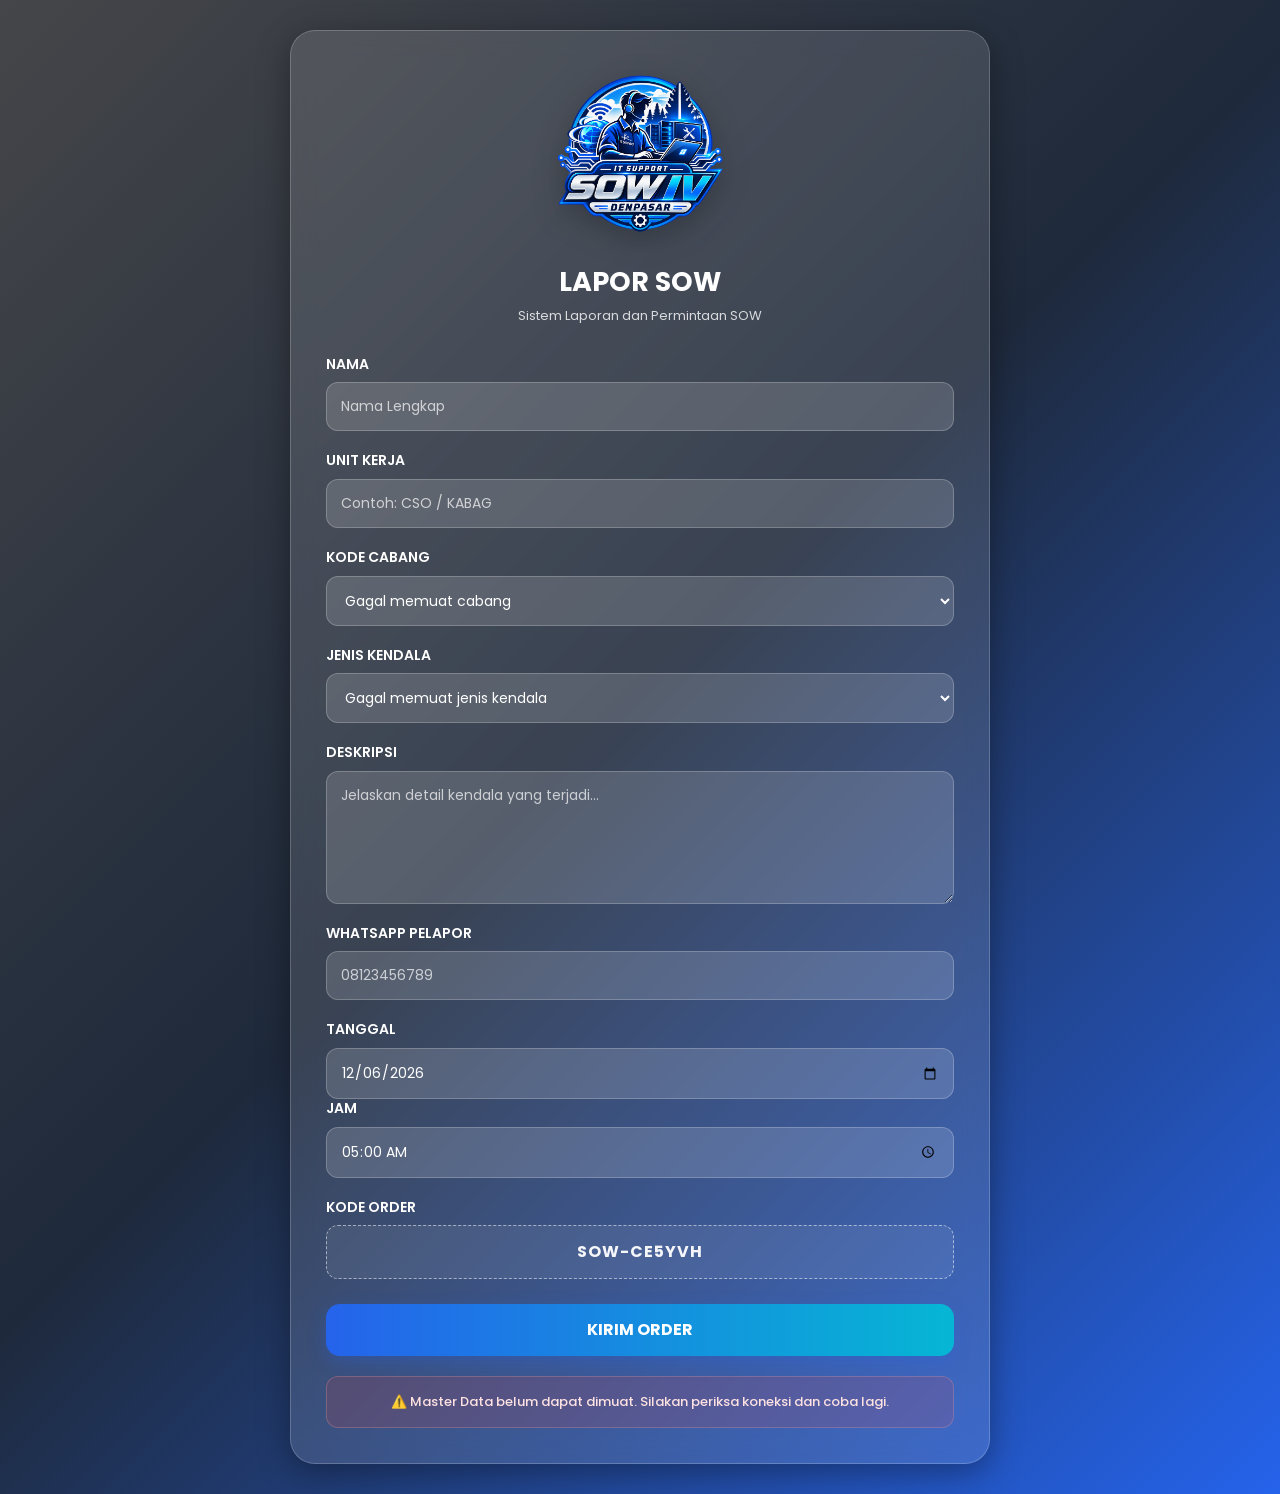
==== commit b783bb89: "Refactor index.html structure and update form fields" ====
--- a/index.html
+++ b/index.html
@@ -305,4 +305,4 @@
 
 </body>
 
-</html>+</html>
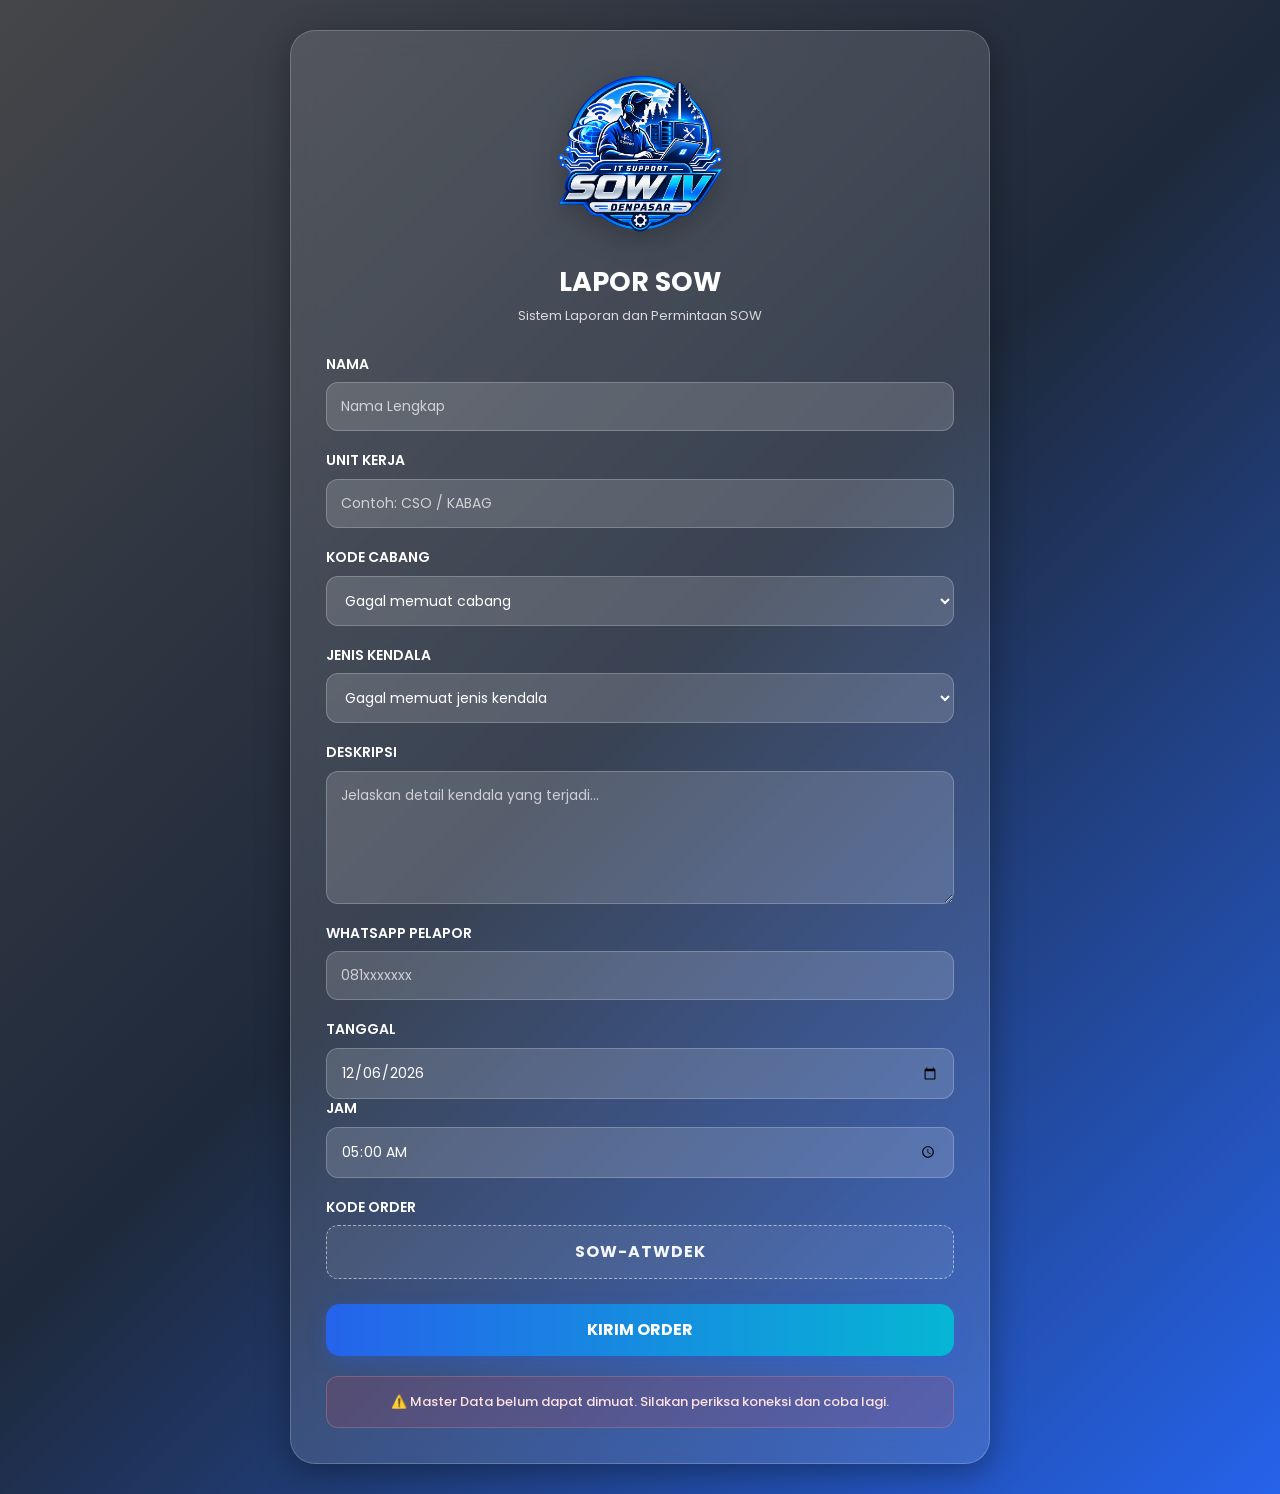
==== commit a5697562: "Update index.html" ====
--- a/index.html
+++ b/index.html
@@ -205,7 +205,7 @@
                     WHATSAPP PELAPOR
                 </label>
 
-                <input type="tel" id="whatsapp" name="whatsapp" placeholder="08123456789" inputmode="numeric"
+                <input type="tel" id="whatsapp" name="whatsapp" placeholder="081xxxxxxx" inputmode="numeric"
                     autocomplete="tel" maxlength="20" required>
 
             </div>
